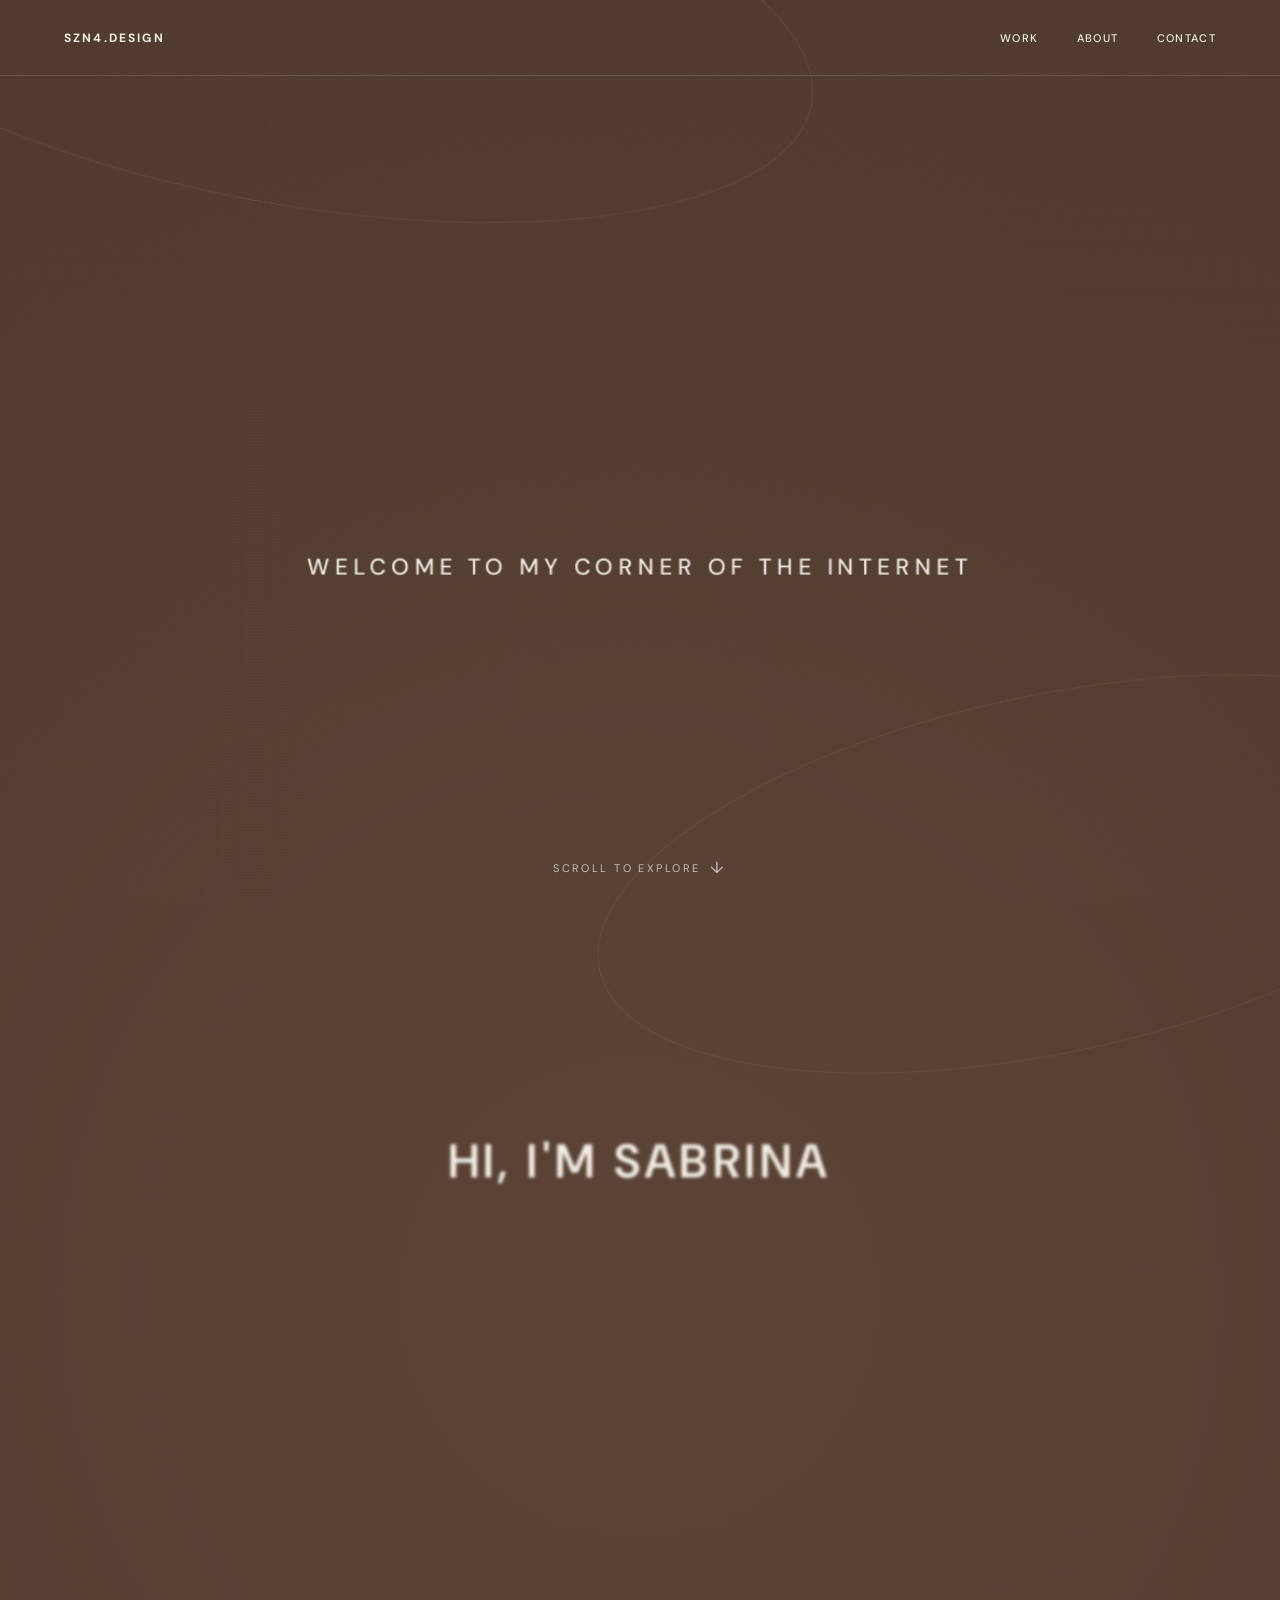
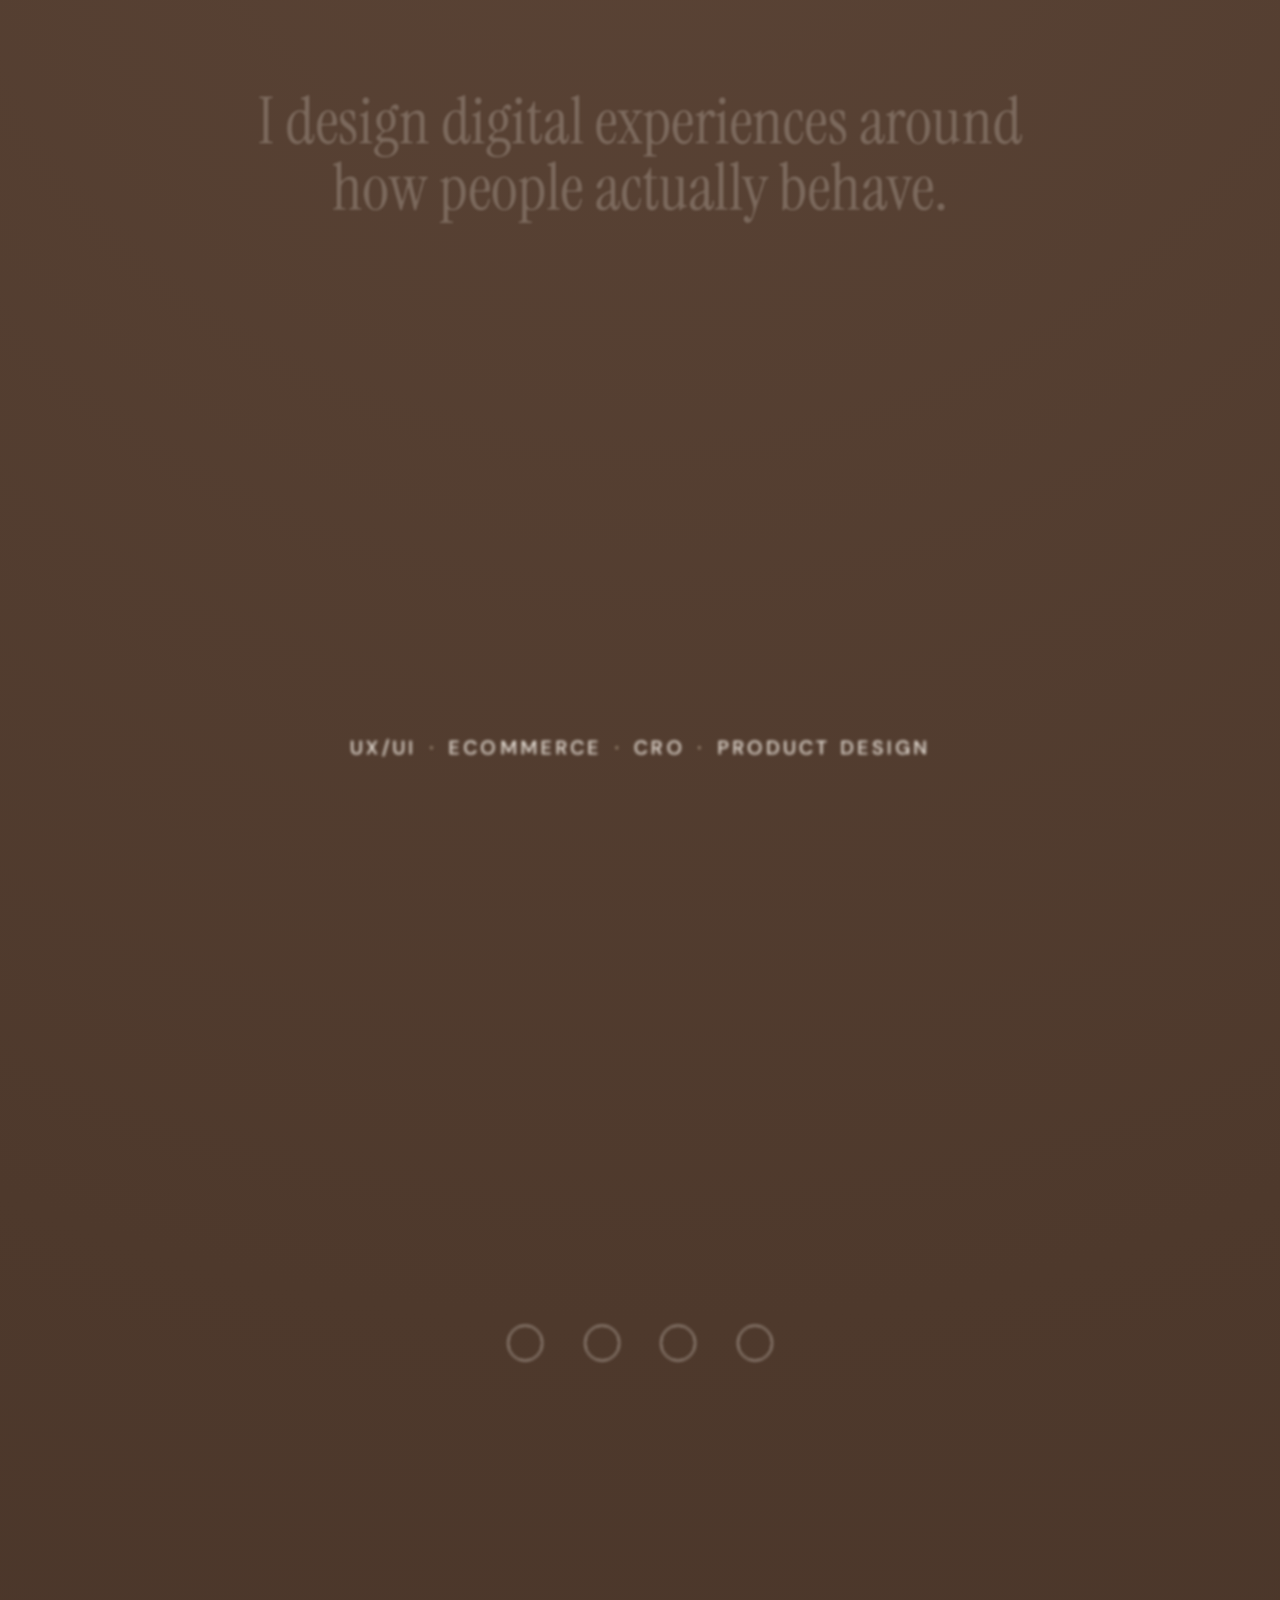
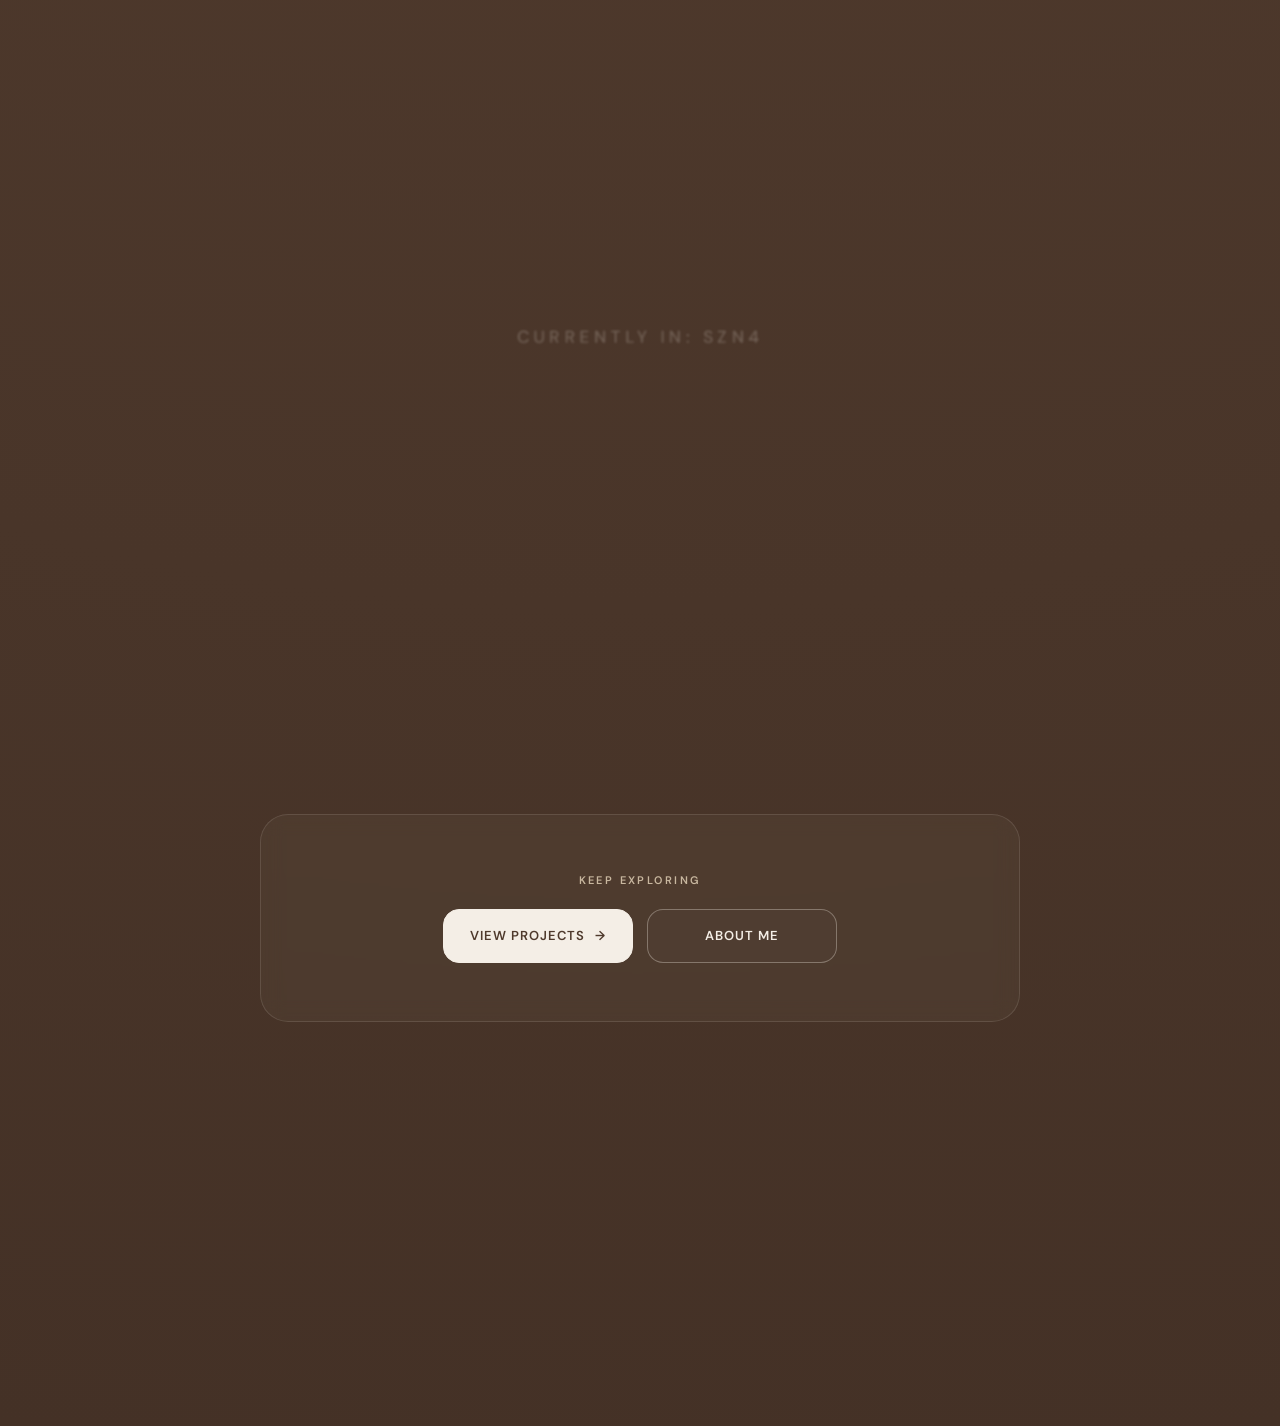
==== index.html @ 67b8a029 "Migrate all portfolio case studies to Vercel without chatbot" ====
<!DOCTYPE html>

<html lang="en">
<head>
<meta charset="utf-8"/>
<meta content="width=device-width, initial-scale=1, viewport-fit=cover" name="viewport"/>
<meta content="#4E392C" name="theme-color"/>
<meta content="SZN4.DESIGN — Sabrina's UX/UI, ecommerce, CRO and product design portfolio." name="description"/>
<title>Sabrina Mohammed — UX/UI &amp; Product Design | SZN4.DESIGN</title>
<link href="https://fonts.googleapis.com" rel="preconnect"/>
<link crossorigin="" href="https://fonts.gstatic.com" rel="preconnect"/>
<link href="https://fonts.googleapis.com/css2?family=DM+Sans:wght@400;500;600;700&amp;family=Instrument+Serif:ital@0;1&amp;display=swap" rel="stylesheet"/>
<link href="styles.css" rel="stylesheet"/>
<link href="/assets/site.css" rel="stylesheet"/><link href="https://www.szn4.design/" rel="canonical"/></head>
<body><a class="skip-link" href="#main">Skip to content</a><header class="portfolio-nav"><a aria-label="SZN4 home" class="wordmark" href="/">SZN4.DESIGN</a><nav aria-label="Primary navigation"><a href="/ui-ux-projects/">Work</a><a href="/about-me/">About</a><a href="/about-me/#contact">Contact</a></nav></header>
<div aria-hidden="true" class="ambient ambient-one"></div>
<div aria-hidden="true" class="ambient ambient-two"></div>
<div aria-hidden="true" class="grain"></div>
<div aria-hidden="true" class="scroll-cue" id="scrollCue">
<span>SCROLL TO EXPLORE</span>
<span class="scroll-arrow">↓</span>
</div>
<main aria-label="SZN4 Design introduction" class="scroll-stage" id="main">
<section class="zoom-line eyebrow" data-max-scale="1.08" data-min-scale="0.80">
<div class="line-inner">WELCOME TO MY CORNER OF THE INTERNET</div>
</section>
<section class="zoom-line intro" data-max-scale="1.10" data-min-scale="0.80">
<h1 class="line-inner">HI, I'M SABRINA</h1>
</section>
<section class="zoom-line statement" data-max-scale="1.14" data-min-scale="0.78">
<div class="line-inner">I design digital experiences around how people actually behave.</div>
</section>
<section class="zoom-line disciplines" data-max-scale="1.06" data-min-scale="0.82">
<div class="line-inner">UX/UI <span>·</span> ECOMMERCE <span>·</span> CRO <span>·</span> PRODUCT DESIGN</div>
</section>
<section class="zoom-line circles" data-max-scale="1.08" data-min-scale="0.84">
<div aria-hidden="true" class="line-inner">
<span class="circle"></span>
<span class="circle"></span>
<span class="circle"></span>
<span class="circle"></span>
</div>
</section>
<section class="zoom-line closing" data-max-scale="1.08" data-min-scale="0.82" id="closingLine">
<div class="line-inner">CURRENTLY IN: SZN4</div>
</section>
<section aria-label="Portfolio navigation" class="cta-section" id="ctaSection">
<div class="cta-card">
<p class="cta-kicker">KEEP EXPLORING</p>
<div class="cta-actions">
<a class="button button-primary" href="/ui-ux-projects/">
            VIEW PROJECTS <span aria-hidden="true">→</span>
</a>
<a class="button button-secondary" href="/about-me/">ABOUT ME</a>
</div>
</div>
</section>
</main>
<script src="script.js"></script>
</body>
</html>
---- styles.css ----
:root {
  --brown: #4E392C;
  --brown-deep: #443126;
  --brown-soft: #5B4436;
  --cream: #F4EEE6;
  --sand: #C8B79F;
  --accent: #B9785E;
  --page-pad: clamp(22px, 5vw, 74px);
  --max-content: 1280px;
}

* { box-sizing: border-box; }
html { background: var(--brown); scroll-behavior: smooth; }
body {
  margin: 0;
  min-height: 100%;
  overflow-x: hidden;
  color: var(--cream);
  font-family: "DM Sans", Arial, sans-serif;
  background:
    radial-gradient(circle at 50% 28%,
      rgba(91, 68, 54, 0.98) 0%,
      rgba(78, 57, 44, 0.99) 48%,
      rgba(68, 49, 38, 1) 100%);
}

.grain {
  position: fixed;
  inset: 0;
  z-index: 0;
  pointer-events: none;
  opacity: .035;
  background-image: repeating-radial-gradient(circle at 20% 30%, rgba(255,255,255,.85) 0 .7px, transparent .7px 3px);
  mix-blend-mode: soft-light;
}

.ambient {
  position: fixed;
  z-index: 0;
  pointer-events: none;
  border: 1px solid rgba(200, 183, 159, 0.10);
  border-radius: 50%;
  will-change: transform;
}
.ambient-one {
  width: min(82vw, 1200px);
  height: min(30vw, 440px);
  top: -14vw;
  left: -18vw;
  transform: translate3d(0, var(--ambient-one-y, 0px), 0) rotate(10deg);
}
.ambient-two {
  width: min(72vw, 1000px);
  height: min(28vw, 390px);
  right: -18vw;
  bottom: -12vw;
  transform: translate3d(0, var(--ambient-two-y, 0px), 0) rotate(-12deg);
}

.scroll-cue {
  position: fixed;
  z-index: 5;
  left: 50%;
  bottom: max(22px, env(safe-area-inset-bottom));
  transform: translateX(-50%);
  display: flex;
  align-items: center;
  gap: 10px;
  color: rgba(244, 238, 230, .72);
  font-size: 11px;
  letter-spacing: .22em;
  text-transform: uppercase;
  transition: opacity .45s ease, transform .45s ease;
  pointer-events: none;
}
.scroll-cue.is-hidden { opacity: 0; transform: translate(-50%, 10px); }
.scroll-arrow { font-size: 16px; animation: nudge 1.8s ease-in-out infinite; }
@keyframes nudge { 0%,100% { transform: translateY(0); } 50% { transform: translateY(5px); } }

.scroll-stage {
  position: relative;
  z-index: 1;
  width: min(100%, 1600px);
  margin: 0 auto;
  padding: 30vh var(--page-pad) 18vh;
}

.zoom-line {
  min-height: 66vh;
  display: grid;
  place-items: center;
  padding: 6vh 0;
  text-align: center;
  --scale: .80;
  --opacity: 1;
  --blur: 0px;
  --tracking-multiplier: 1;
  transform: scale(var(--scale));
  opacity: var(--opacity);
  filter: blur(var(--blur));
  transform-origin: center;
  will-change: transform, opacity, filter;
}
.line-inner { width: min(100%, var(--max-content)); text-wrap: balance; }

.eyebrow,
.closing {
  font-size: clamp(13px, 1.65vw, 24px);
  font-weight: 500;
  letter-spacing: calc(.23em * var(--tracking-multiplier));
  text-transform: uppercase;
}

.intro {
  font-size: clamp(22px, 3.4vw, 52px);
  font-weight: 600;
  letter-spacing: calc(.09em * var(--tracking-multiplier));
  text-transform: uppercase;
}

.statement {
  font-family: "Instrument Serif", Georgia, serif;
  font-size: clamp(42px, 6.5vw, 104px);
  font-weight: 400;
  line-height: 1.02;
  letter-spacing: .002em;
}
.statement .line-inner { max-width: 1100px; }

.disciplines {
  font-size: clamp(12px, 1.45vw, 23px);
  font-weight: 500;
  letter-spacing: calc(.15em * var(--tracking-multiplier));
  text-transform: uppercase;
  line-height: 1.8;
}
.disciplines span { display: inline-block; padding: 0 .18em; color: var(--sand); }

.circles .line-inner { display: flex; justify-content: center; gap: clamp(22px, 3vw, 52px); }
.circle {
  width: clamp(24px, 2.6vw, 42px);
  aspect-ratio: 1;
  border: 1.5px solid rgba(244, 238, 230, .90);
  border-radius: 50%;
  display: block;
}

.cta-section {
  min-height: 70vh;
  display: grid;
  place-items: center;
  padding: 5vh 0 12vh;
}
.cta-card {
  width: min(100%, 760px);
  padding: clamp(34px, 5vw, 58px);
  text-align: center;
  border: 1px solid rgba(244, 238, 230, .12);
  border-radius: 28px;
  background: rgba(244, 238, 230, .035);
  backdrop-filter: blur(10px);
  -webkit-backdrop-filter: blur(10px);
  opacity: 0;
  transform: translateY(24px) scale(.985);
  transition: opacity .8s cubic-bezier(.2,.7,.2,1), transform .8s cubic-bezier(.2,.7,.2,1);
}
.cta-section.is-visible .cta-card { opacity: 1; transform: translateY(0) scale(1); }
.cta-kicker {
  margin: 0 0 22px;
  color: var(--sand);
  font-size: 11px;
  font-weight: 600;
  letter-spacing: .22em;
  text-transform: uppercase;
}
.cta-actions { display: flex; justify-content: center; gap: 14px; flex-wrap: wrap; }
.button {
  min-width: 190px;
  min-height: 54px;
  padding: 0 26px;
  display: inline-flex;
  align-items: center;
  justify-content: center;
  gap: 10px;
  border-radius: 16px;
  font-size: 13px;
  font-weight: 600;
  letter-spacing: .08em;
  text-decoration: none;
  text-transform: uppercase;
  transition: transform .25s ease, background-color .25s ease, color .25s ease, border-color .25s ease;
}
.button:hover { transform: translateY(-2px); }
.button-primary { background: var(--cream); color: var(--brown); border: 1px solid var(--cream); }
.button-primary:hover { background: #fffaf5; }
.button-secondary { color: var(--cream); border: 1px solid rgba(244, 238, 230, .32); background: rgba(244, 238, 230, .015); }
.button-secondary:hover { background: rgba(244, 238, 230, .08); border-color: rgba(244, 238, 230, .52); }

@media (max-width: 760px) {
  :root { --page-pad: 20px; }
  .scroll-stage { padding-top: 26vh; padding-bottom: 10vh; }
  .zoom-line { min-height: 58vh; padding: 5vh 0; }
  .eyebrow, .closing { font-size: 12px; line-height: 1.55; letter-spacing: calc(.19em * var(--tracking-multiplier)); }
  .intro { font-size: clamp(22px, 7vw, 34px); line-height: 1.15; }
  .statement { font-size: clamp(40px, 12.5vw, 64px); line-height: 1.03; }
  .statement .line-inner { max-width: 92vw; }
  .disciplines { font-size: 11px; line-height: 2.05; letter-spacing: calc(.11em * var(--tracking-multiplier)); }
  .disciplines .line-inner { max-width: 92vw; }
  .circles .line-inner { gap: 22px; }
  .circle { width: 28px; }
  .cta-section { min-height: 62vh; padding-bottom: max(10vh, env(safe-area-inset-bottom)); }
  .cta-card { border-radius: 22px; padding: 30px 18px; }
  .cta-actions { flex-direction: column; align-items: stretch; }
  .button { width: 100%; min-height: 56px; }
  .scroll-cue { font-size: 9px; letter-spacing: .18em; }
  .ambient-one { width: 125vw; height: 50vw; top: -18vw; left: -44vw; }
  .ambient-two { width: 120vw; height: 48vw; right: -40vw; bottom: -18vw; }
}

@media (max-width: 390px) {
  .statement { font-size: clamp(36px, 11.5vw, 50px); }
  .zoom-line { min-height: 54vh; }
  .disciplines { font-size: 10px; }
}

@media (prefers-reduced-motion: reduce) {
  html { scroll-behavior: auto; }
  .scroll-cue { display: none; }
  .zoom-line { transform: none !important; opacity: 1 !important; filter: none !important; }
  .ambient { transform: none !important; }
  .cta-card { opacity: 1 !important; transform: none !important; transition: none !important; }
  .scroll-arrow { animation: none; }
}

/* The welcome remains scroll-led, with direct navigation available above. */
.intro h1{margin:0;font:inherit;letter-spacing:inherit}
.cta-card{opacity:1;transform:none}
.motion-ready .cta-card{opacity:0;transform:translateY(26px) scale(.985)}
.motion-ready .cta-section.is-visible .cta-card{opacity:1;transform:none}
---- assets/site.css ----
:root{--szn-brown:#4e392c;--szn-cream:#f4efe5;--szn-sand:#c8b79f;--szn-ink:#30251e}
.skip-link{position:fixed;top:-100px;left:20px;z-index:100;background:var(--szn-cream);color:var(--szn-ink);padding:14px 20px;text-decoration:none;font:600 14px "DM Sans",sans-serif}.skip-link:focus{top:12px}
.portfolio-nav{position:absolute;inset:0 0 auto;z-index:25;display:flex;align-items:center;justify-content:space-between;gap:20px;min-height:76px;padding:0 clamp(22px,5vw,80px);border-bottom:1px solid #f4efe526;color:#f4efe5;font-family:"DM Sans",Arial,sans-serif}
.portfolio-nav .wordmark{font-size:12px;font-weight:700;letter-spacing:.18em;text-decoration:none;white-space:nowrap;color:inherit}
.portfolio-nav nav{display:flex;align-items:center;gap:clamp(18px,3vw,42px)}.portfolio-nav nav a{display:inline-flex;align-items:center;min-height:44px;color:inherit;font-size:11px;font-weight:500;letter-spacing:.12em;text-transform:uppercase;text-decoration:none}
.portfolio-nav nav a:hover,.portfolio-nav nav a[aria-current]{text-decoration:underline;text-underline-offset:6px}
.portfolio-nav.on-light{color:var(--szn-ink);border-color:#4e392c25}
.portfolio-footer{padding:70px clamp(22px,5vw,80px) 28px;background:#2e241e;color:#f4efe5;font-family:"DM Sans",Arial,sans-serif}
.footer-invite{display:flex;align-items:flex-end;justify-content:space-between;gap:32px;padding-bottom:45px;border-bottom:1px solid #f4efe52d}.footer-invite p{margin:0 0 12px;font-size:11px;letter-spacing:.16em}.footer-invite h2{font:400 clamp(42px,6vw,78px)/1.05 "Instrument Serif",Georgia,serif;margin:0}.footer-invite>a{font-size:16px;color:inherit;text-underline-offset:7px;line-height:2}
.portfolio-footer .footer-row{display:flex;flex-wrap:wrap;justify-content:space-between;gap:22px;padding-top:25px;font-size:11px}.footer-row a{color:inherit;text-decoration:none}.footer-row .footer-brand{font-weight:700;letter-spacing:.16em}.footer-row nav{display:flex;flex-wrap:wrap;gap:24px}.footer-row nav a:hover{text-decoration:underline;text-underline-offset:5px}
.project-switcher{display:grid;grid-template-columns:1fr 1fr;gap:24px;margin:70px auto;max-width:1280px;width:calc(100% - 10vw)}.project-switcher a{display:flex;flex-direction:column;gap:12px;padding:30px 0;border-top:1px solid #4e392c45;text-decoration:none;color:inherit}.project-switcher span{font:600 10px "DM Sans",sans-serif;letter-spacing:.15em}.project-switcher strong{font:400 clamp(27px,4vw,46px)/1.12 "Instrument Serif",Georgia,serif}.project-switcher a:last-child{text-align:right;align-items:flex-end}
:focus-visible{outline:3px solid #ac7853;outline-offset:5px}
@media(max-width:600px){.portfolio-nav{min-height:68px;gap:10px}.portfolio-nav .wordmark{font-size:10px;letter-spacing:.1em}.portfolio-nav nav{gap:16px}.portfolio-nav nav a{font-size:10px;letter-spacing:.04em}.footer-invite{align-items:flex-start;flex-direction:column}.portfolio-footer{padding-top:52px}.project-switcher{gap:18px}.project-switcher strong{font-size:27px}}
@media(prefers-reduced-motion:reduce){html{scroll-behavior:auto!important}*,*:before,*:after{animation-duration:.01ms!important;animation-iteration-count:1!important;transition-duration:.01ms!important}}
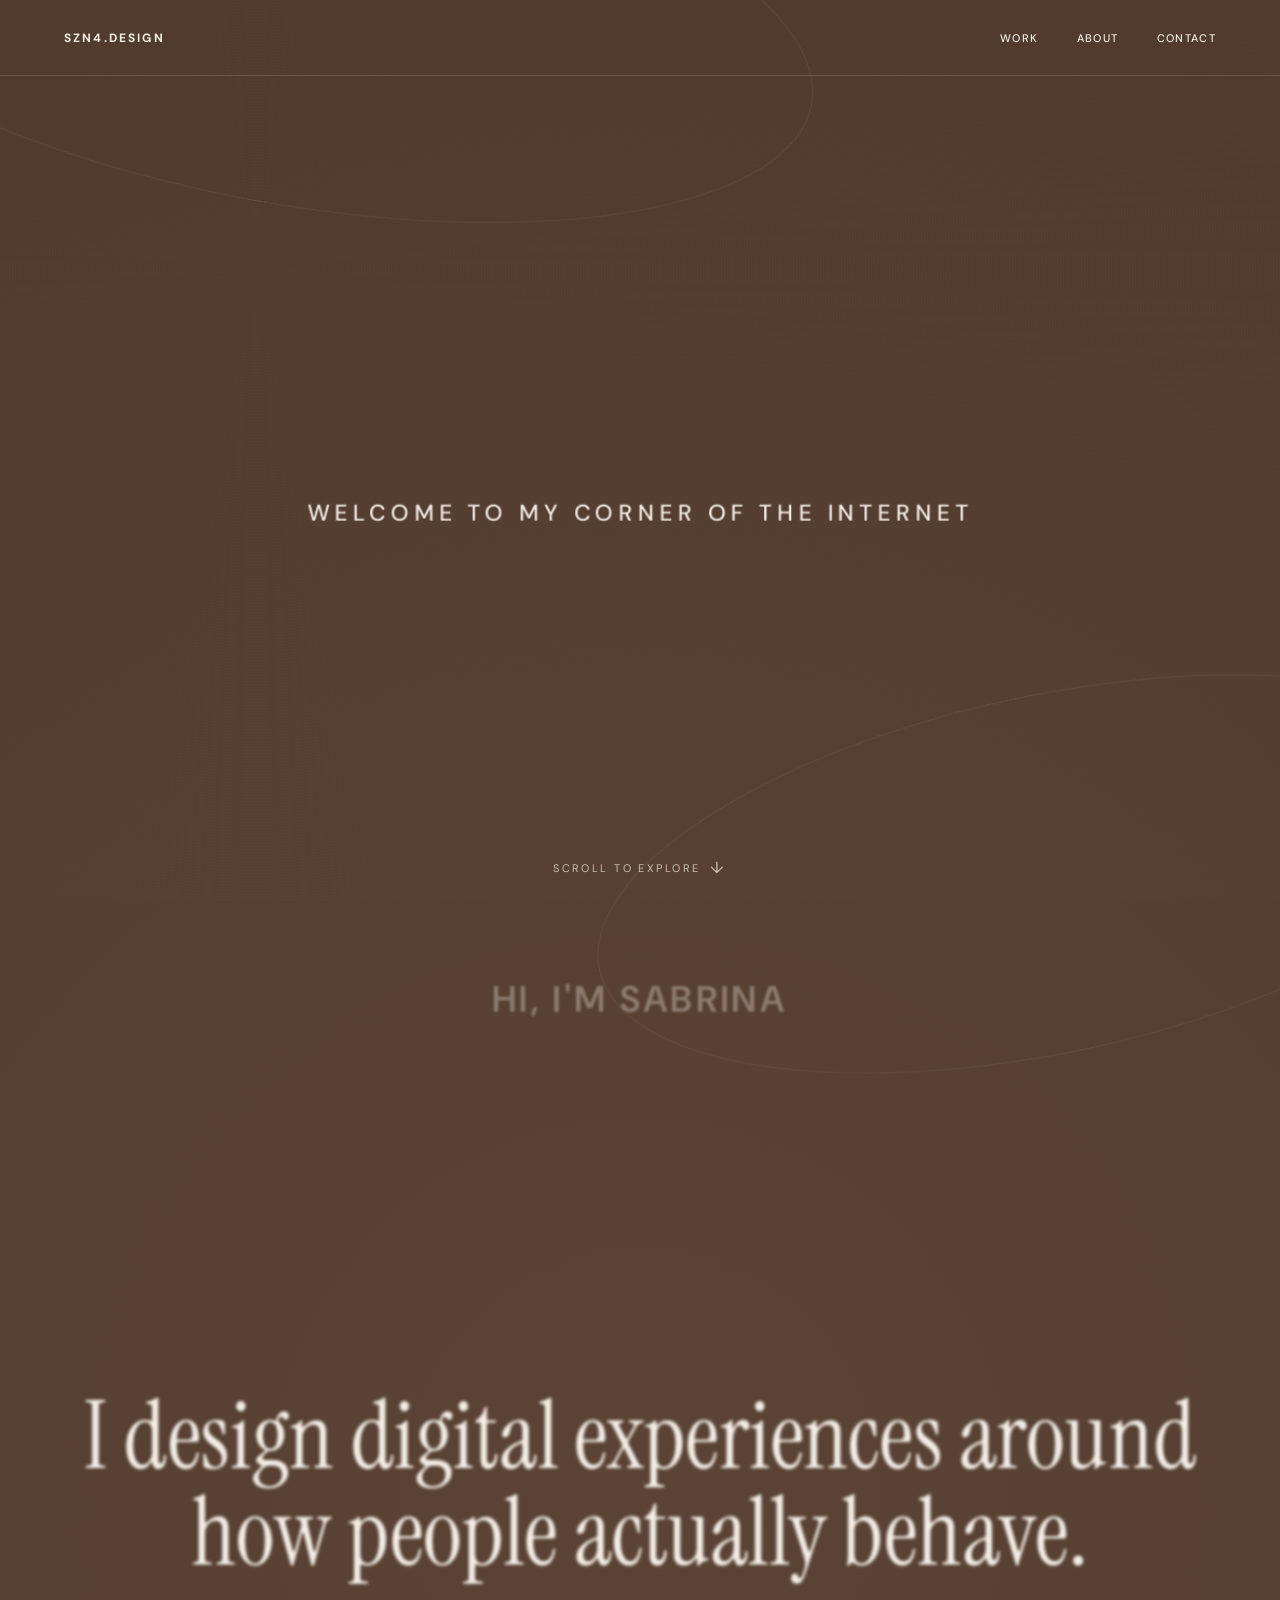
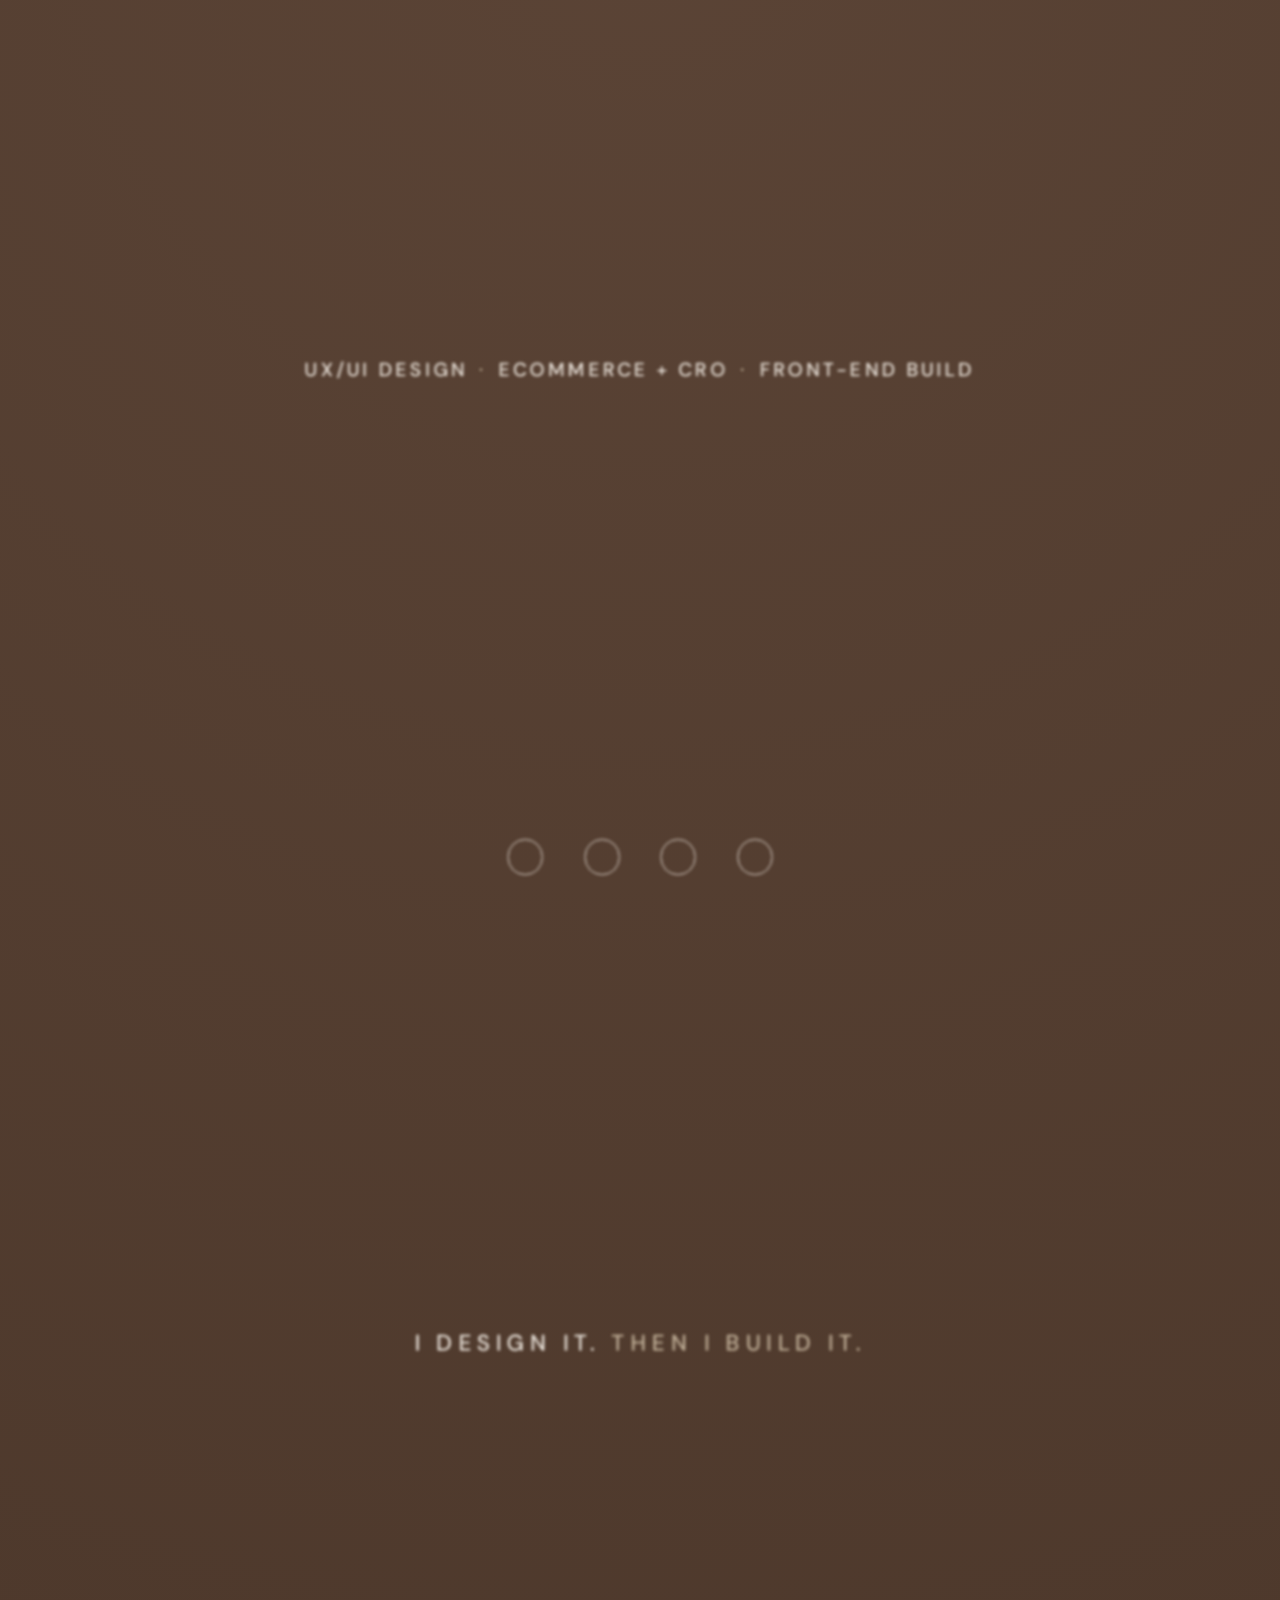
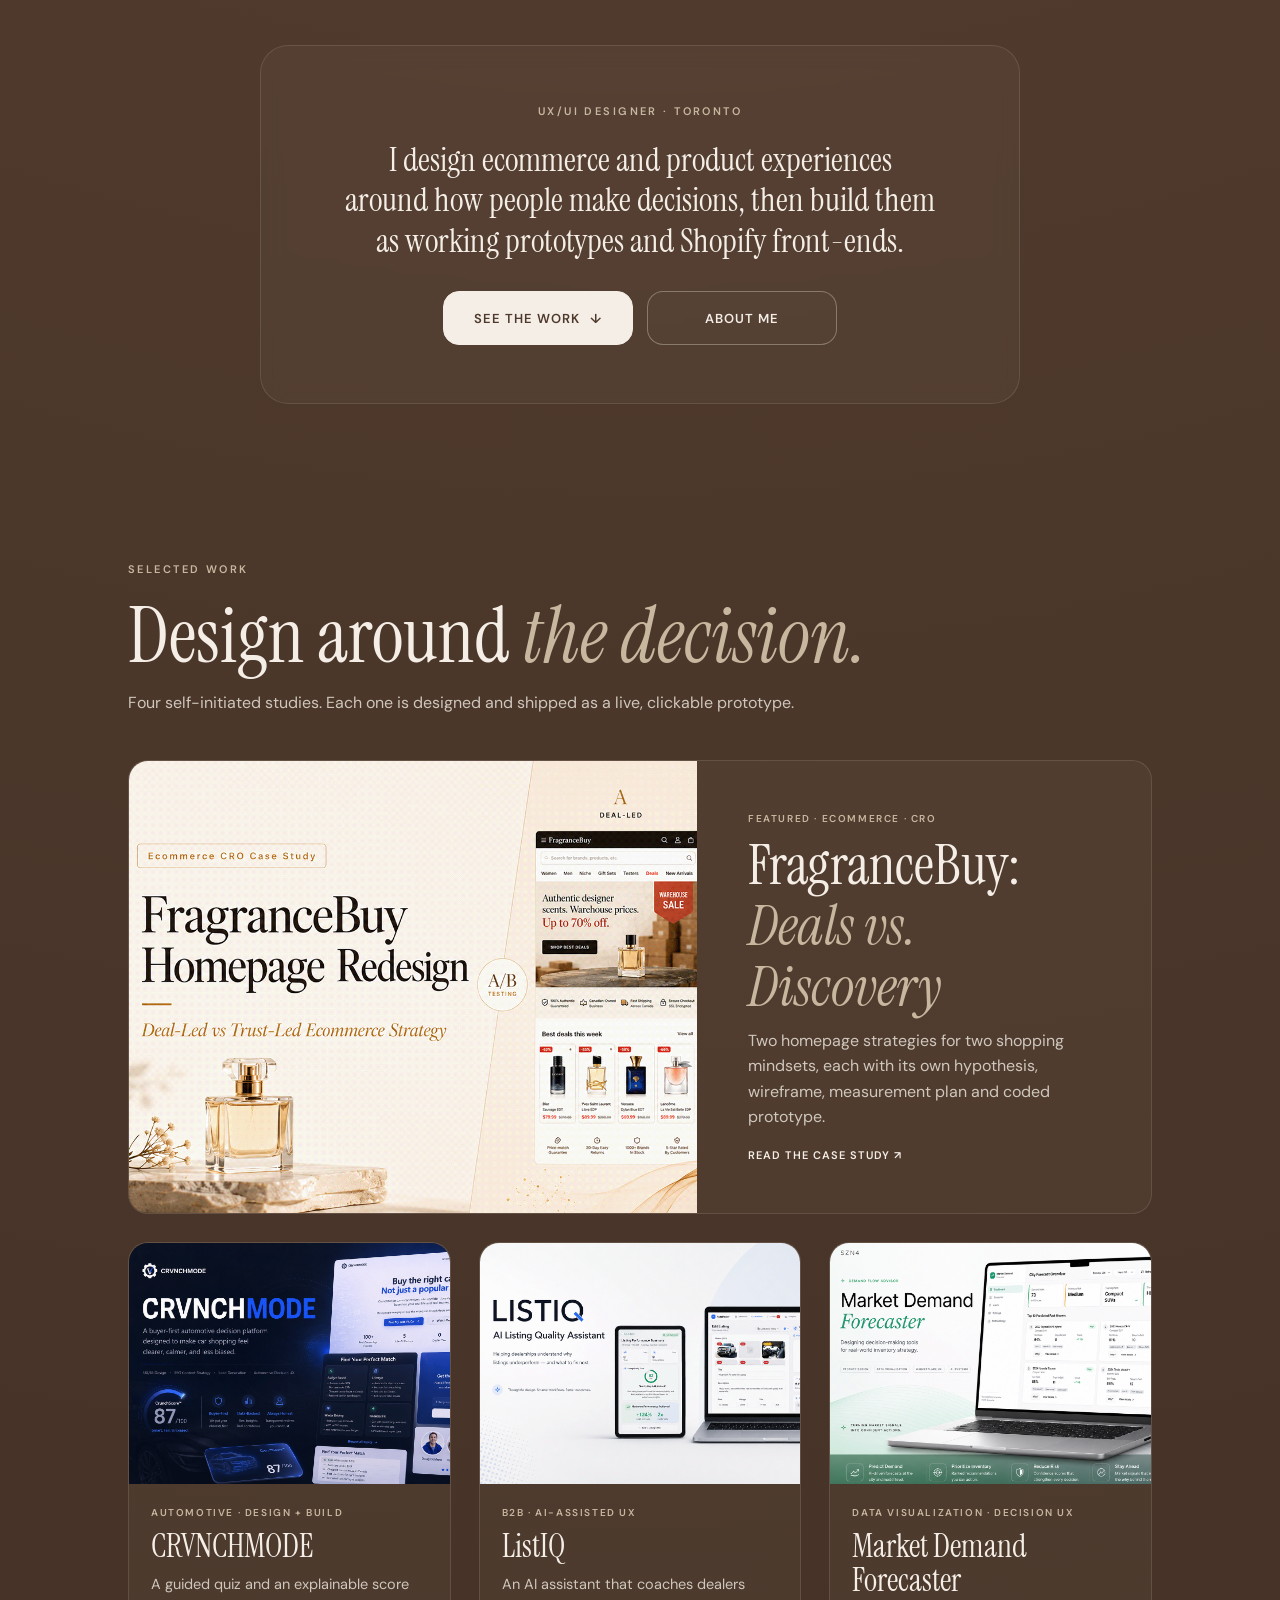
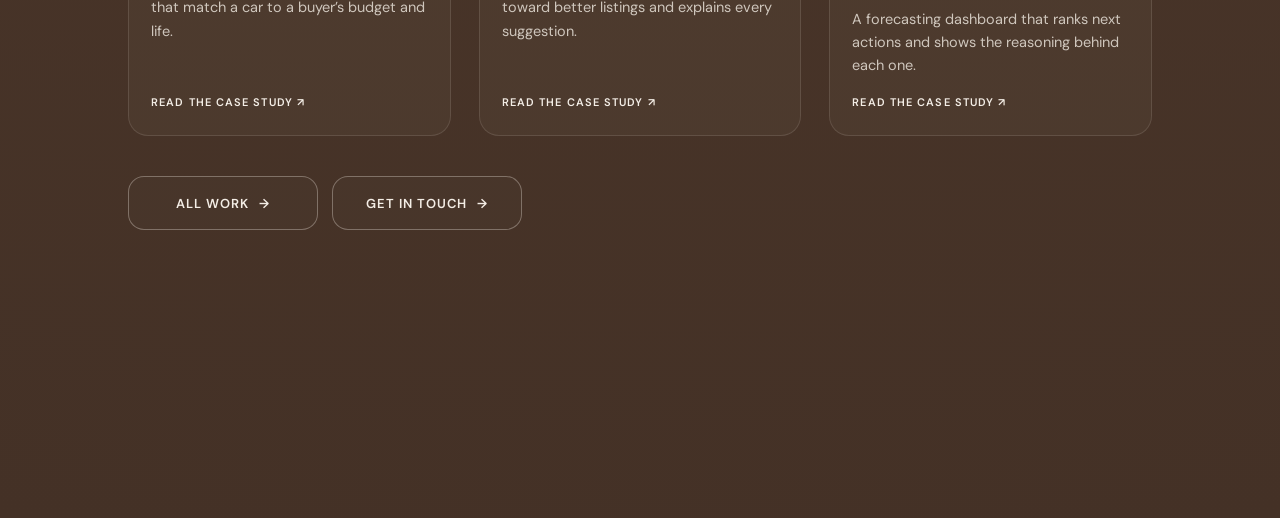
==== commit 683414b5: "Recruiter-focused portfolio updates - Homepage: role statement, shorter intro, selected work grid - " ====
--- a/index.html
+++ b/index.html
@@ -5,8 +5,8 @@
 <meta charset="utf-8"/>
 <meta content="width=device-width, initial-scale=1, viewport-fit=cover" name="viewport"/>
 <meta content="#4E392C" name="theme-color"/>
-<meta content="SZN4.DESIGN — Sabrina's UX/UI, ecommerce, CRO and product design portfolio." name="description"/>
-<title>Sabrina Mohammed — UX/UI &amp; Product Design | SZN4.DESIGN</title>
+<meta content="Sabrina Mohammed is a Toronto-based UX/UI designer who designs and builds ecommerce, CRO and product experiences, from concept to working front-end." name="description"/>
+<title>Sabrina Mohammed — UX/UI Designer who builds | SZN4.DESIGN</title>
 <link href="https://fonts.googleapis.com" rel="preconnect"/>
 <link crossorigin="" href="https://fonts.gstatic.com" rel="preconnect"/>
 <link href="https://fonts.googleapis.com/css2?family=DM+Sans:wght@400;500;600;700&amp;family=Instrument+Serif:ital@0;1&amp;display=swap" rel="stylesheet"/>
@@ -31,7 +31,7 @@
 <div class="line-inner">I design digital experiences around how people actually behave.</div>
 </section>
 <section class="zoom-line disciplines" data-max-scale="1.06" data-min-scale="0.82">
-<div class="line-inner">UX/UI <span>·</span> ECOMMERCE <span>·</span> CRO <span>·</span> PRODUCT DESIGN</div>
+<div class="line-inner">UX/UI DESIGN <span>·</span> ECOMMERCE + CRO <span>·</span> FRONT-END BUILD</div>
 </section>
 <section class="zoom-line circles" data-max-scale="1.08" data-min-scale="0.84">
 <div aria-hidden="true" class="line-inner">
@@ -42,17 +42,67 @@
 </div>
 </section>
 <section class="zoom-line closing" data-max-scale="1.08" data-min-scale="0.82" id="closingLine">
-<div class="line-inner">CURRENTLY IN: SZN4</div>
+<div class="line-inner">I DESIGN IT. <span class="closing-accent">THEN I BUILD IT.</span></div>
 </section>
-<section aria-label="Portfolio navigation" class="cta-section" id="ctaSection">
+<section aria-label="Who I am" class="cta-section" id="ctaSection">
 <div class="cta-card">
-<p class="cta-kicker">KEEP EXPLORING</p>
+<p class="cta-kicker">UX/UI DESIGNER · TORONTO</p>
+<p class="cta-statement">I design ecommerce and product experiences around how people make decisions, then build them as working prototypes and Shopify front-ends.</p>
 <div class="cta-actions">
-<a class="button button-primary" href="/ui-ux-projects/">
-            VIEW PROJECTS <span aria-hidden="true">→</span>
+<a class="button button-primary" href="#work">
+            SEE THE WORK <span aria-hidden="true">↓</span>
 </a>
 <a class="button button-secondary" href="/about-me/">ABOUT ME</a>
 </div>
+</div>
+</section>
+<section aria-labelledby="work-title" class="home-work" id="work">
+<div class="home-work-head">
+<p class="cta-kicker">SELECTED WORK</p>
+<h2 id="work-title">Design around <em>the decision.</em></h2>
+<p>Four self-initiated studies. Each one is designed and shipped as a live, clickable prototype.</p>
+</div>
+<div class="home-work-grid">
+<a class="home-card home-card-featured" href="/fragrancebuy-deals-vs-discovery/">
+<span class="home-card-art"><img alt="FragranceBuy homepage concepts" decoding="async" height="788" loading="lazy" src="/assets/projects/fragrancebuy-deals-vs-discovery/cover.png" width="1007"/></span>
+<span class="home-card-copy">
+<span class="home-card-meta">FEATURED · ECOMMERCE · CRO</span>
+<strong>FragranceBuy: <em>Deals vs. Discovery</em></strong>
+<span class="home-card-desc">Two homepage strategies for two shopping mindsets, each with its own hypothesis, wireframe, measurement plan and coded prototype.</span>
+<span class="home-card-link">Read the case study ↗</span>
+</span>
+</a>
+<a class="home-card" href="/crvnchmode-designing-a-smarter-way-to-choose-a-car/">
+<span class="home-card-art"><img alt="CRVNCHMODE car-buying platform" decoding="async" height="941" loading="lazy" src="/assets/projects/crvnchmode-designing-a-smarter-way-to-choose-a-car/cover.png" width="1254"/></span>
+<span class="home-card-copy">
+<span class="home-card-meta">AUTOMOTIVE · DESIGN + BUILD</span>
+<strong>CRVNCHMODE</strong>
+<span class="home-card-desc">A guided quiz and an explainable score that match a car to a buyer’s budget and life.</span>
+<span class="home-card-link">Read the case study ↗</span>
+</span>
+</a>
+<a class="home-card" href="/dealer-listing-optimization-platform/">
+<span class="home-card-art"><img alt="ListIQ listing quality assistant" decoding="async" height="901" loading="lazy" src="/assets/projects/dealer-listing-optimization-platform/cover.png" width="1201"/></span>
+<span class="home-card-copy">
+<span class="home-card-meta">B2B · AI-ASSISTED UX</span>
+<strong>ListIQ</strong>
+<span class="home-card-desc">An AI assistant that coaches dealers toward better listings and explains every suggestion.</span>
+<span class="home-card-link">Read the case study ↗</span>
+</span>
+</a>
+<a class="home-card" href="/market-demand-forecaster/">
+<span class="home-card-art"><img alt="Market Demand Forecaster dashboard" decoding="async" height="891" loading="lazy" src="/assets/projects/market-demand-forecaster/cover.png" width="1188"/></span>
+<span class="home-card-copy">
+<span class="home-card-meta">DATA VISUALIZATION · DECISION UX</span>
+<strong>Market Demand Forecaster</strong>
+<span class="home-card-desc">A forecasting dashboard that ranks next actions and shows the reasoning behind each one.</span>
+<span class="home-card-link">Read the case study ↗</span>
+</span>
+</a>
+</div>
+<div class="home-work-foot">
+<a class="button button-secondary" href="/ui-ux-projects/">ALL WORK <span aria-hidden="true">→</span></a>
+<a class="button button-secondary" href="/about-me/#contact">GET IN TOUCH <span aria-hidden="true">→</span></a>
 </div>
 </section>
 </main>
--- a/styles.css
+++ b/styles.css
@@ -86,7 +86,7 @@
 }
 
 .zoom-line {
-  min-height: 66vh;
+  min-height: 54vh;
   display: grid;
   place-items: center;
   padding: 6vh 0;
@@ -199,7 +199,7 @@
 @media (max-width: 760px) {
   :root { --page-pad: 20px; }
   .scroll-stage { padding-top: 26vh; padding-bottom: 10vh; }
-  .zoom-line { min-height: 58vh; padding: 5vh 0; }
+  .zoom-line { min-height: 46vh; padding: 5vh 0; }
   .eyebrow, .closing { font-size: 12px; line-height: 1.55; letter-spacing: calc(.19em * var(--tracking-multiplier)); }
   .intro { font-size: clamp(22px, 7vw, 34px); line-height: 1.15; }
   .statement { font-size: clamp(40px, 12.5vw, 64px); line-height: 1.03; }
@@ -219,7 +219,7 @@
 
 @media (max-width: 390px) {
   .statement { font-size: clamp(36px, 11.5vw, 50px); }
-  .zoom-line { min-height: 54vh; }
+  .zoom-line { min-height: 44vh; }
   .disciplines { font-size: 10px; }
 }
 
@@ -237,3 +237,71 @@
 .cta-card{opacity:1;transform:none}
 .motion-ready .cta-card{opacity:0;transform:translateY(26px) scale(.985)}
 .motion-ready .cta-section.is-visible .cta-card{opacity:1;transform:none}
+
+/* Role statement + selected work on the welcome page */
+.closing-accent { color: var(--sand); }
+.cta-statement {
+  margin: 0 auto 30px;
+  max-width: 600px;
+  font-family: "Instrument Serif", Georgia, serif;
+  font-size: clamp(24px, 2.6vw, 34px);
+  line-height: 1.22;
+  text-wrap: balance;
+}
+.cta-section { min-height: 60vh; }
+.home-work {
+  position: relative;
+  z-index: 1;
+  width: min(100% - 2 * var(--page-pad), var(--max-content));
+  margin: 0 auto;
+  padding: 4vh 0 14vh;
+  scroll-margin-top: 90px;
+}
+.home-work-head { max-width: 760px; margin-bottom: 44px; }
+.home-work-head h2 {
+  margin: 0 0 14px;
+  font-family: "Instrument Serif", Georgia, serif;
+  font-weight: 400;
+  font-size: clamp(44px, 6vw, 84px);
+  line-height: 1;
+}
+.home-work-head h2 em { color: var(--sand); }
+.home-work-head p:last-child { margin: 0; color: rgba(244, 238, 230, .78); font-size: 16px; line-height: 1.7; }
+.home-work-grid { display: grid; grid-template-columns: repeat(3, 1fr); gap: 28px; }
+.home-card {
+  display: flex;
+  flex-direction: column;
+  color: var(--cream);
+  text-decoration: none;
+  border: 1px solid rgba(244, 238, 230, .12);
+  border-radius: 20px;
+  background: rgba(244, 238, 230, .035);
+  overflow: hidden;
+  transition: transform .3s ease, border-color .3s ease, background-color .3s ease;
+}
+.home-card:hover { transform: translateY(-4px); border-color: rgba(244, 238, 230, .32); background: rgba(244, 238, 230, .06); }
+.home-card-art { display: block; background: #e5d9c9; aspect-ratio: 4 / 3; overflow: hidden; }
+.home-card-art img { display: block; width: 100%; height: 100%; object-fit: cover; }
+.home-card-copy { display: flex; flex-direction: column; gap: 10px; padding: 22px 22px 26px; flex: 1; }
+.home-card-meta { color: var(--sand); font-size: 10px; font-weight: 600; letter-spacing: .16em; }
+.home-card strong { font-family: "Instrument Serif", Georgia, serif; font-weight: 400; font-size: 32px; line-height: 1.08; }
+.home-card strong em { color: var(--sand); }
+.home-card-desc { color: rgba(244, 238, 230, .78); font-size: 14.5px; line-height: 1.6; flex: 1; }
+.home-card-link { margin-top: 8px; font-size: 11px; font-weight: 600; letter-spacing: .1em; text-transform: uppercase; }
+.home-card-featured { grid-column: 1 / -1; display: grid; grid-template-columns: 1.25fr 1fr; }
+.home-card-featured .home-card-art { aspect-ratio: auto; height: 100%; min-height: 340px; }
+.home-card-featured .home-card-copy { justify-content: center; padding: clamp(26px, 4vw, 52px); }
+.home-card-featured strong { font-size: clamp(38px, 4.4vw, 60px); }
+.home-card-featured .home-card-desc { flex: 0; font-size: 16px; }
+.home-work-foot { display: flex; gap: 14px; flex-wrap: wrap; margin-top: 40px; }
+@media (max-width: 980px) {
+  .home-work-grid { grid-template-columns: 1fr 1fr; }
+  .home-card-featured { grid-template-columns: 1fr; }
+  .home-card-featured .home-card-art { min-height: 0; aspect-ratio: 4 / 3; }
+}
+@media (max-width: 640px) {
+  .home-work-grid { grid-template-columns: 1fr; gap: 20px; }
+  .home-card strong { font-size: 30px; }
+  .home-work-foot { flex-direction: column; }
+}
+@media (prefers-reduced-motion: reduce) { .home-card, .home-card:hover { transition: none; transform: none; } }
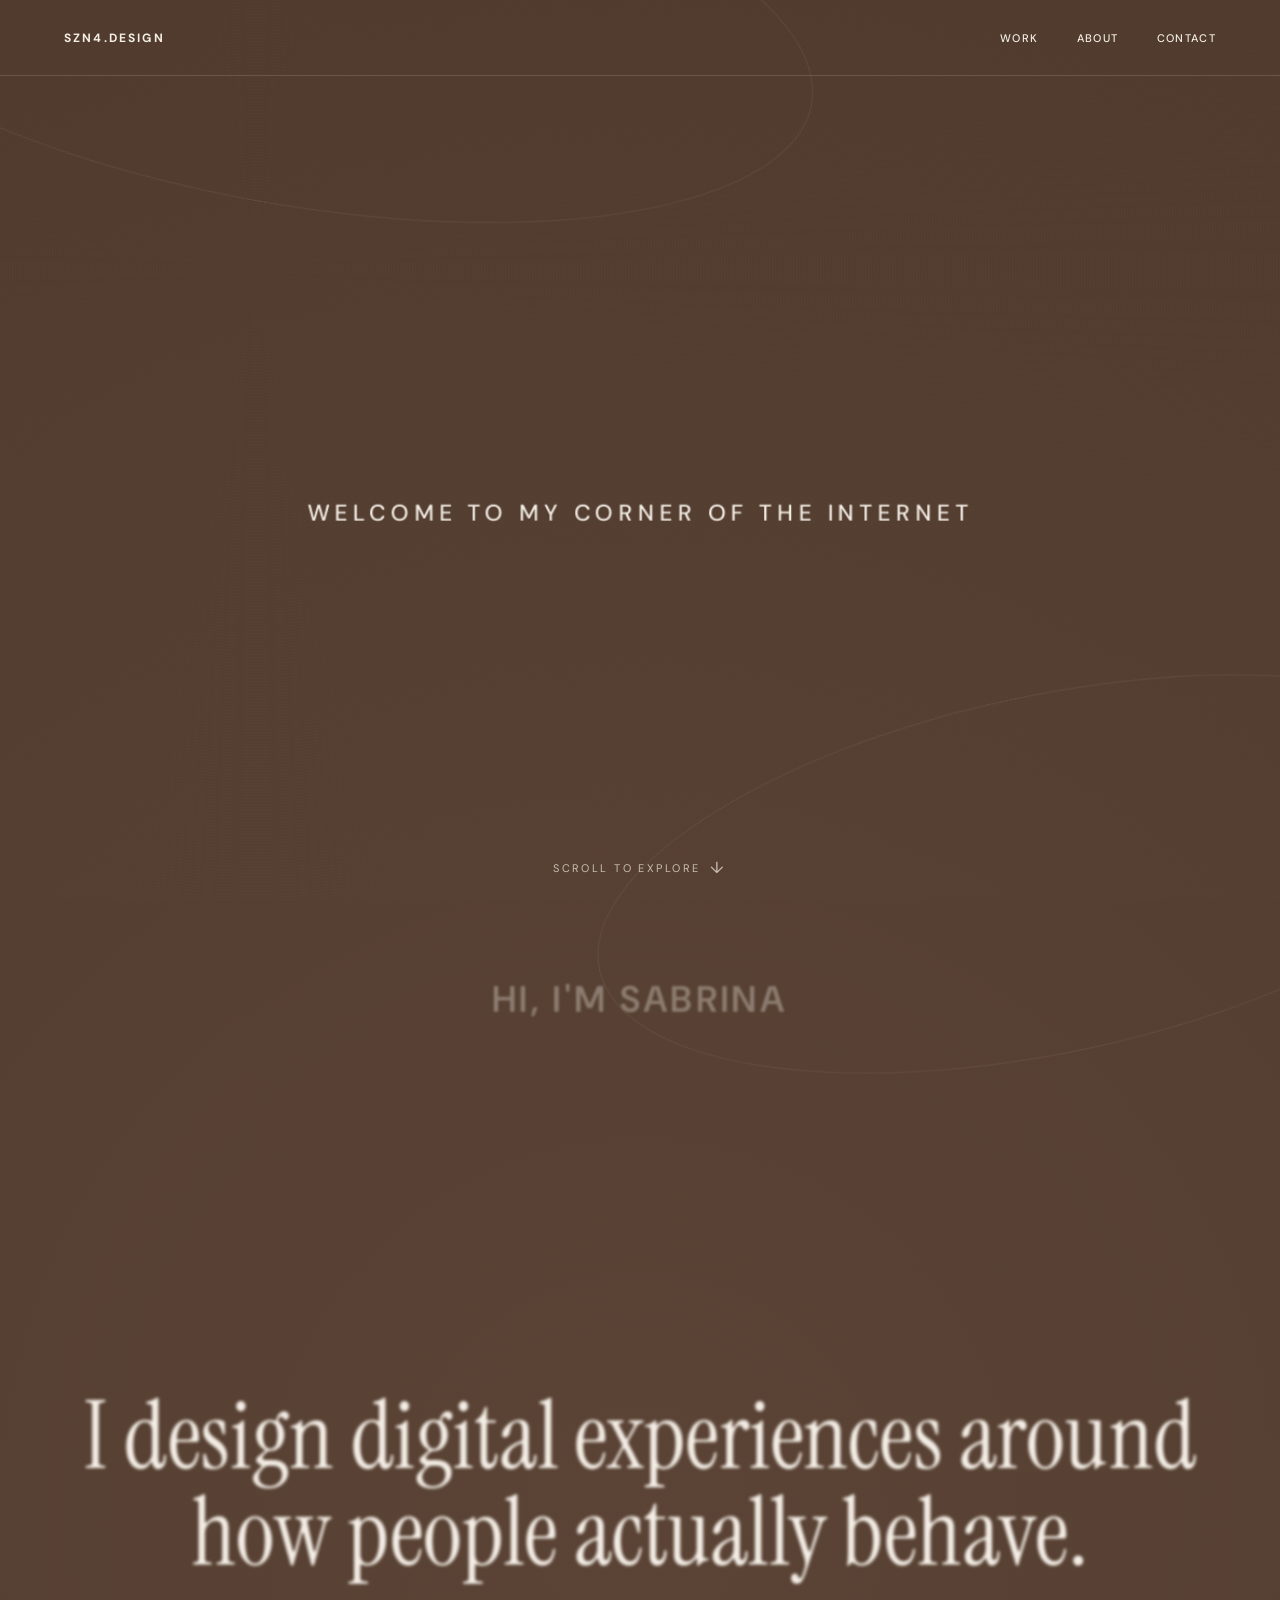
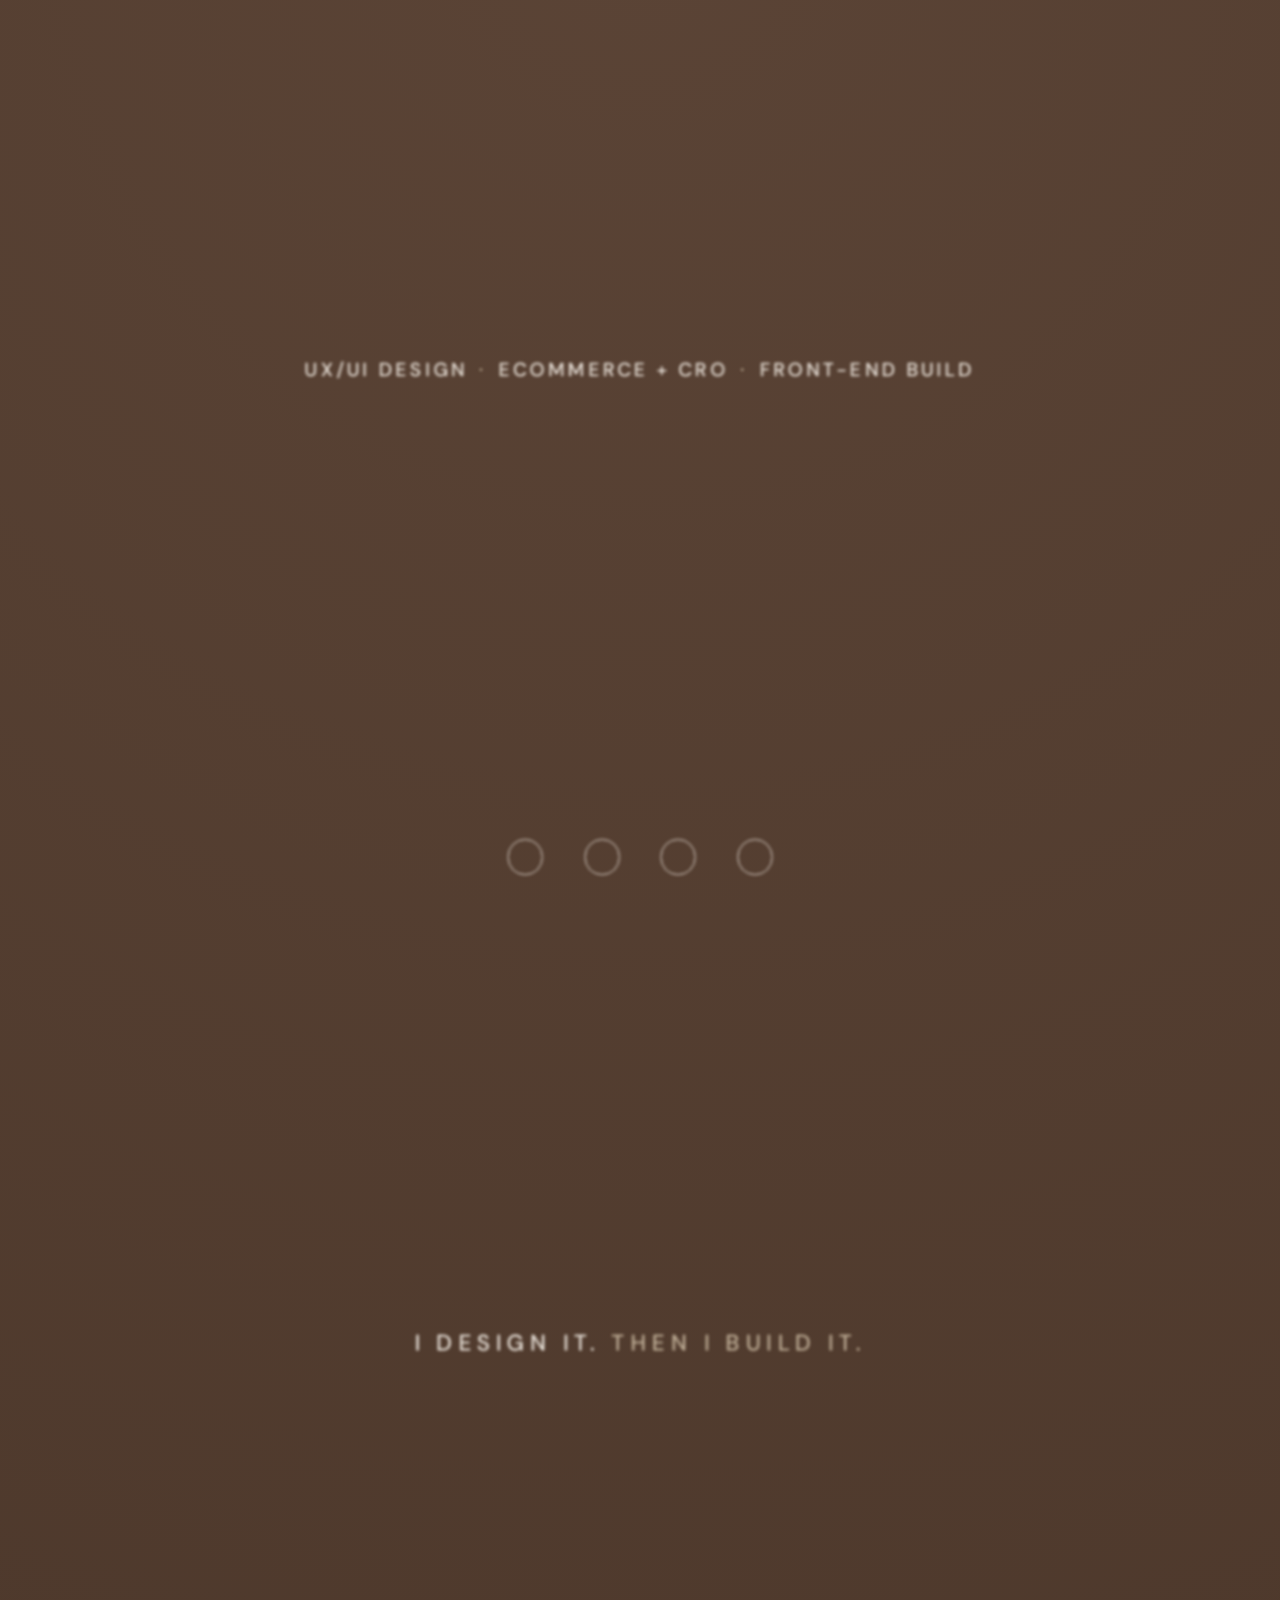
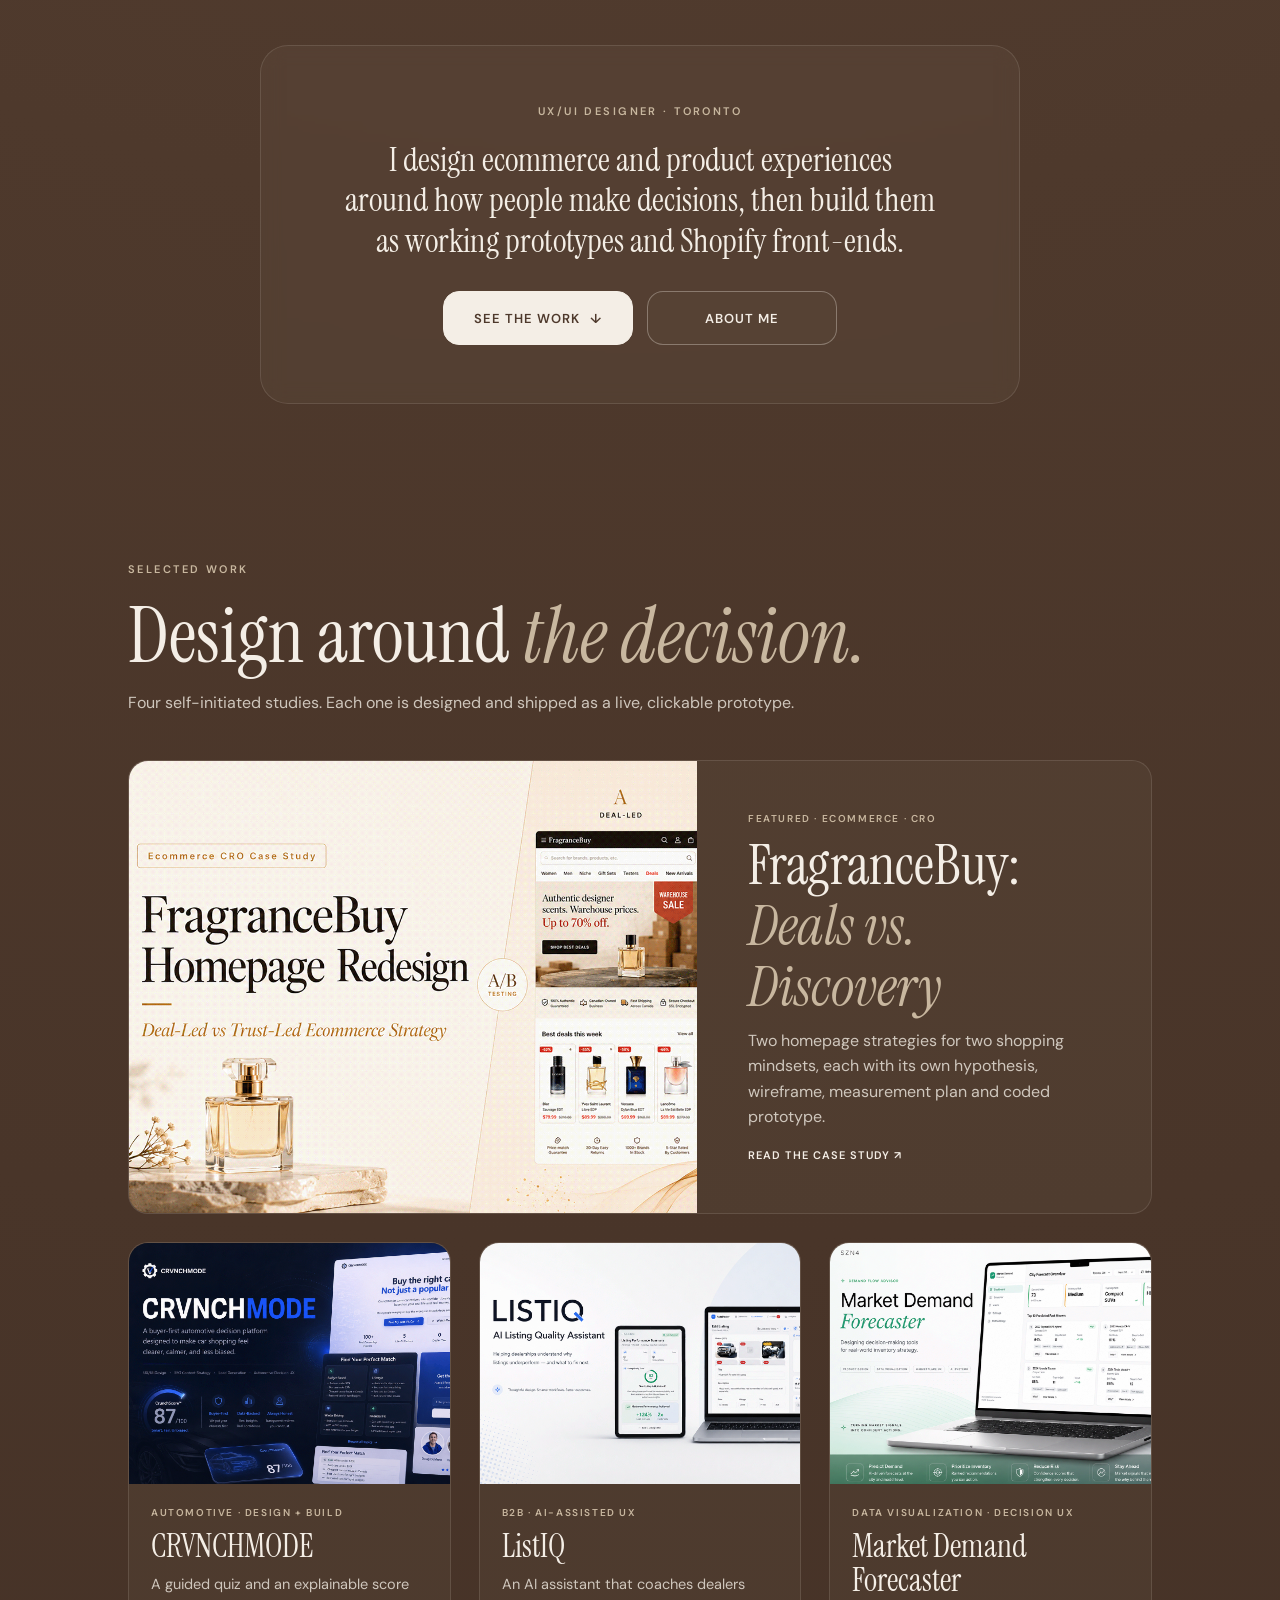
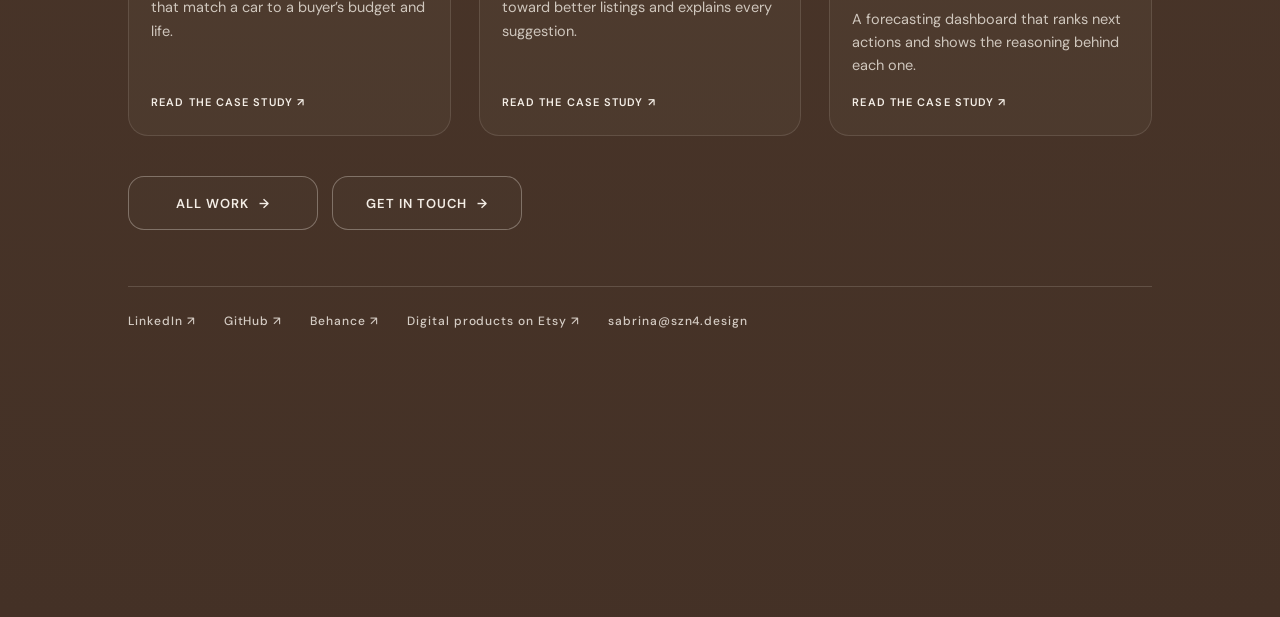
==== commit bb3253cb: "Add LinkedIn and Etsy digital products links site-wide Co-Authored-By: Claude Opus 5.5 <noreply@anth" ====
--- a/index.html
+++ b/index.html
@@ -104,6 +104,7 @@
 <a class="button button-secondary" href="/ui-ux-projects/">ALL WORK <span aria-hidden="true">→</span></a>
 <a class="button button-secondary" href="/about-me/#contact">GET IN TOUCH <span aria-hidden="true">→</span></a>
 </div>
+<nav aria-label="Find me elsewhere" class="home-links"><a href="https://www.linkedin.com/in/sabrina-mohammed-31694483/" target="_blank" rel="noopener noreferrer">LinkedIn ↗</a><a href="https://github.com/SZN4Design" target="_blank" rel="noopener noreferrer">GitHub ↗</a><a href="https://www.behance.net/sabrinamohammed" target="_blank" rel="noopener noreferrer">Behance ↗</a><a href="https://www.etsy.com/ca/shop/SZN4Design" target="_blank" rel="noopener noreferrer">Digital products on Etsy ↗</a><a href="mailto:sabrina@szn4.design">sabrina@szn4.design</a></nav>
 </section>
 </main>
 <script src="script.js"></script>
--- a/styles.css
+++ b/styles.css
@@ -305,3 +305,7 @@
   .home-work-foot { flex-direction: column; }
 }
 @media (prefers-reduced-motion: reduce) { .home-card, .home-card:hover { transition: none; transform: none; } }
+
+.home-links{display:flex;flex-wrap:wrap;gap:12px 28px;margin-top:56px;padding-top:26px;border-top:1px solid rgba(244,238,230,.16)}
+.home-links a{color:rgba(244,238,230,.82);font-size:12px;font-weight:500;letter-spacing:.08em;text-decoration:none}
+.home-links a:hover{color:var(--cream);text-decoration:underline;text-underline-offset:5px}
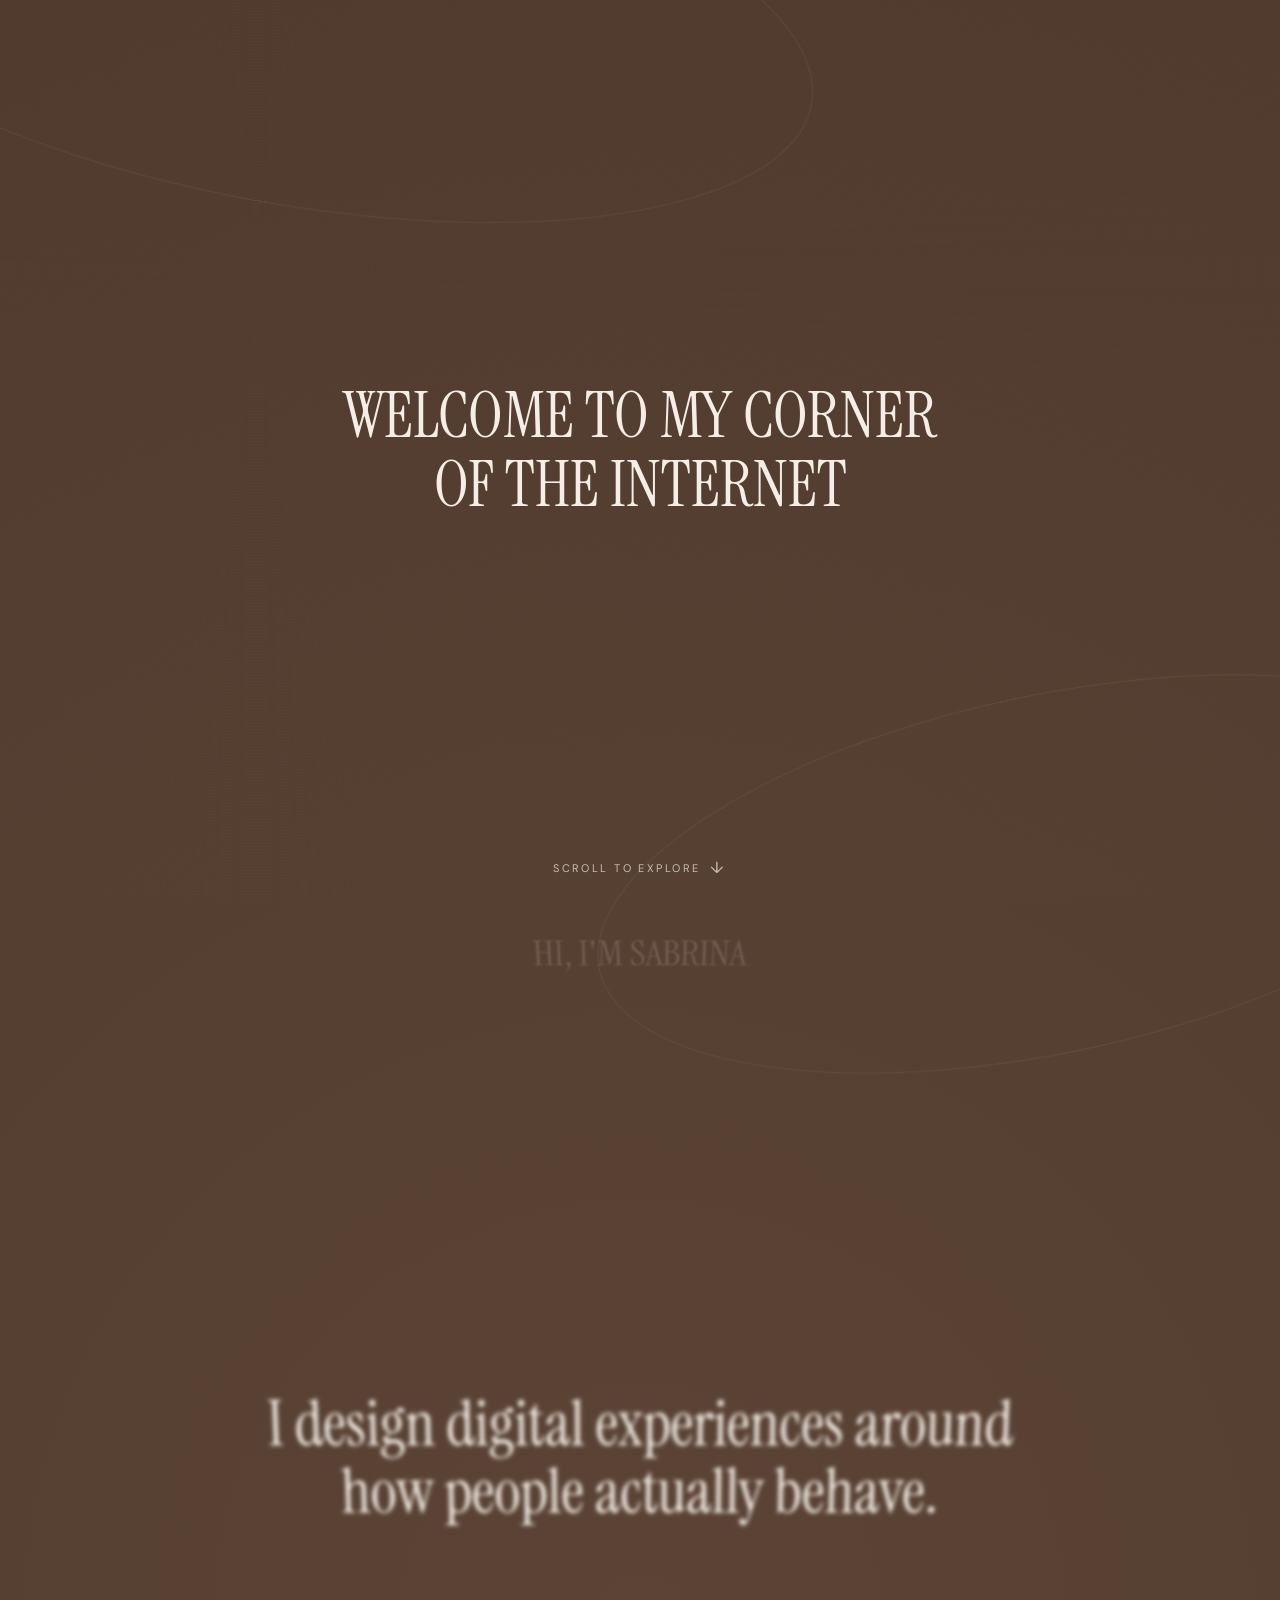
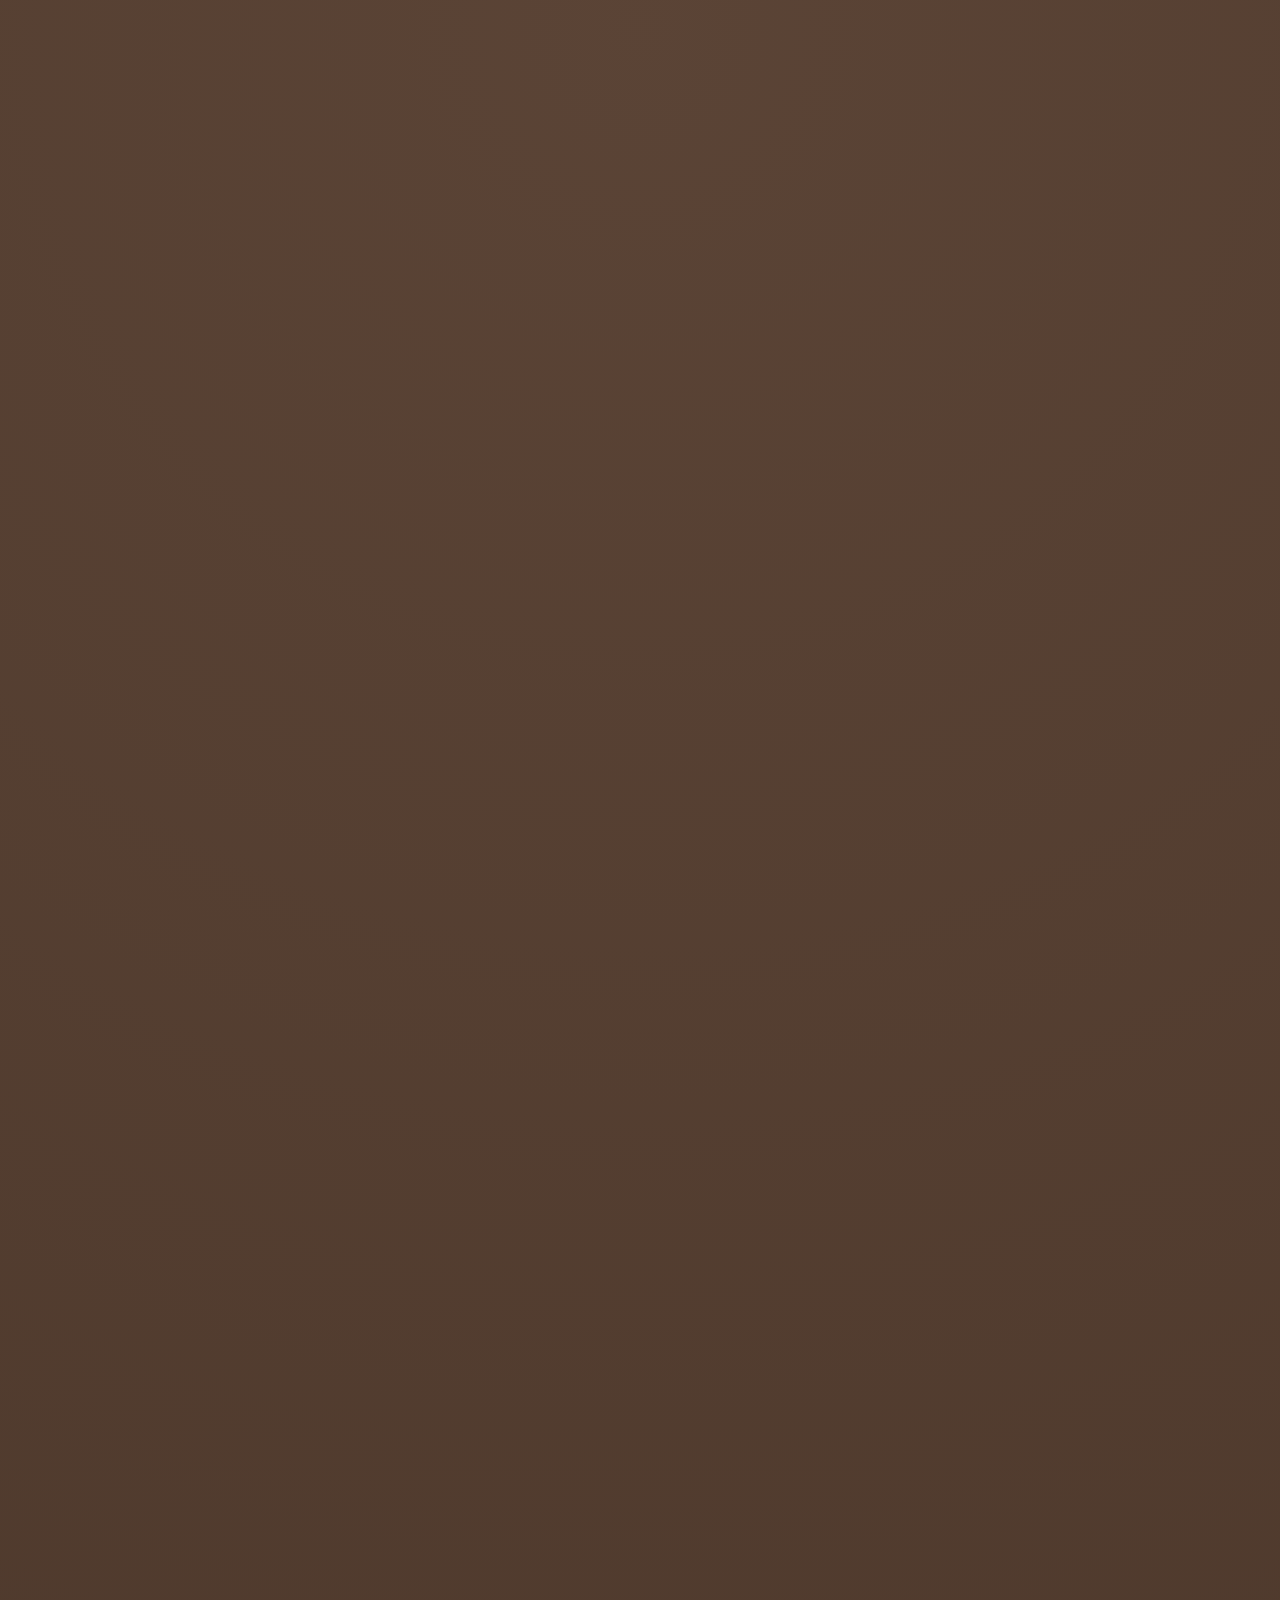
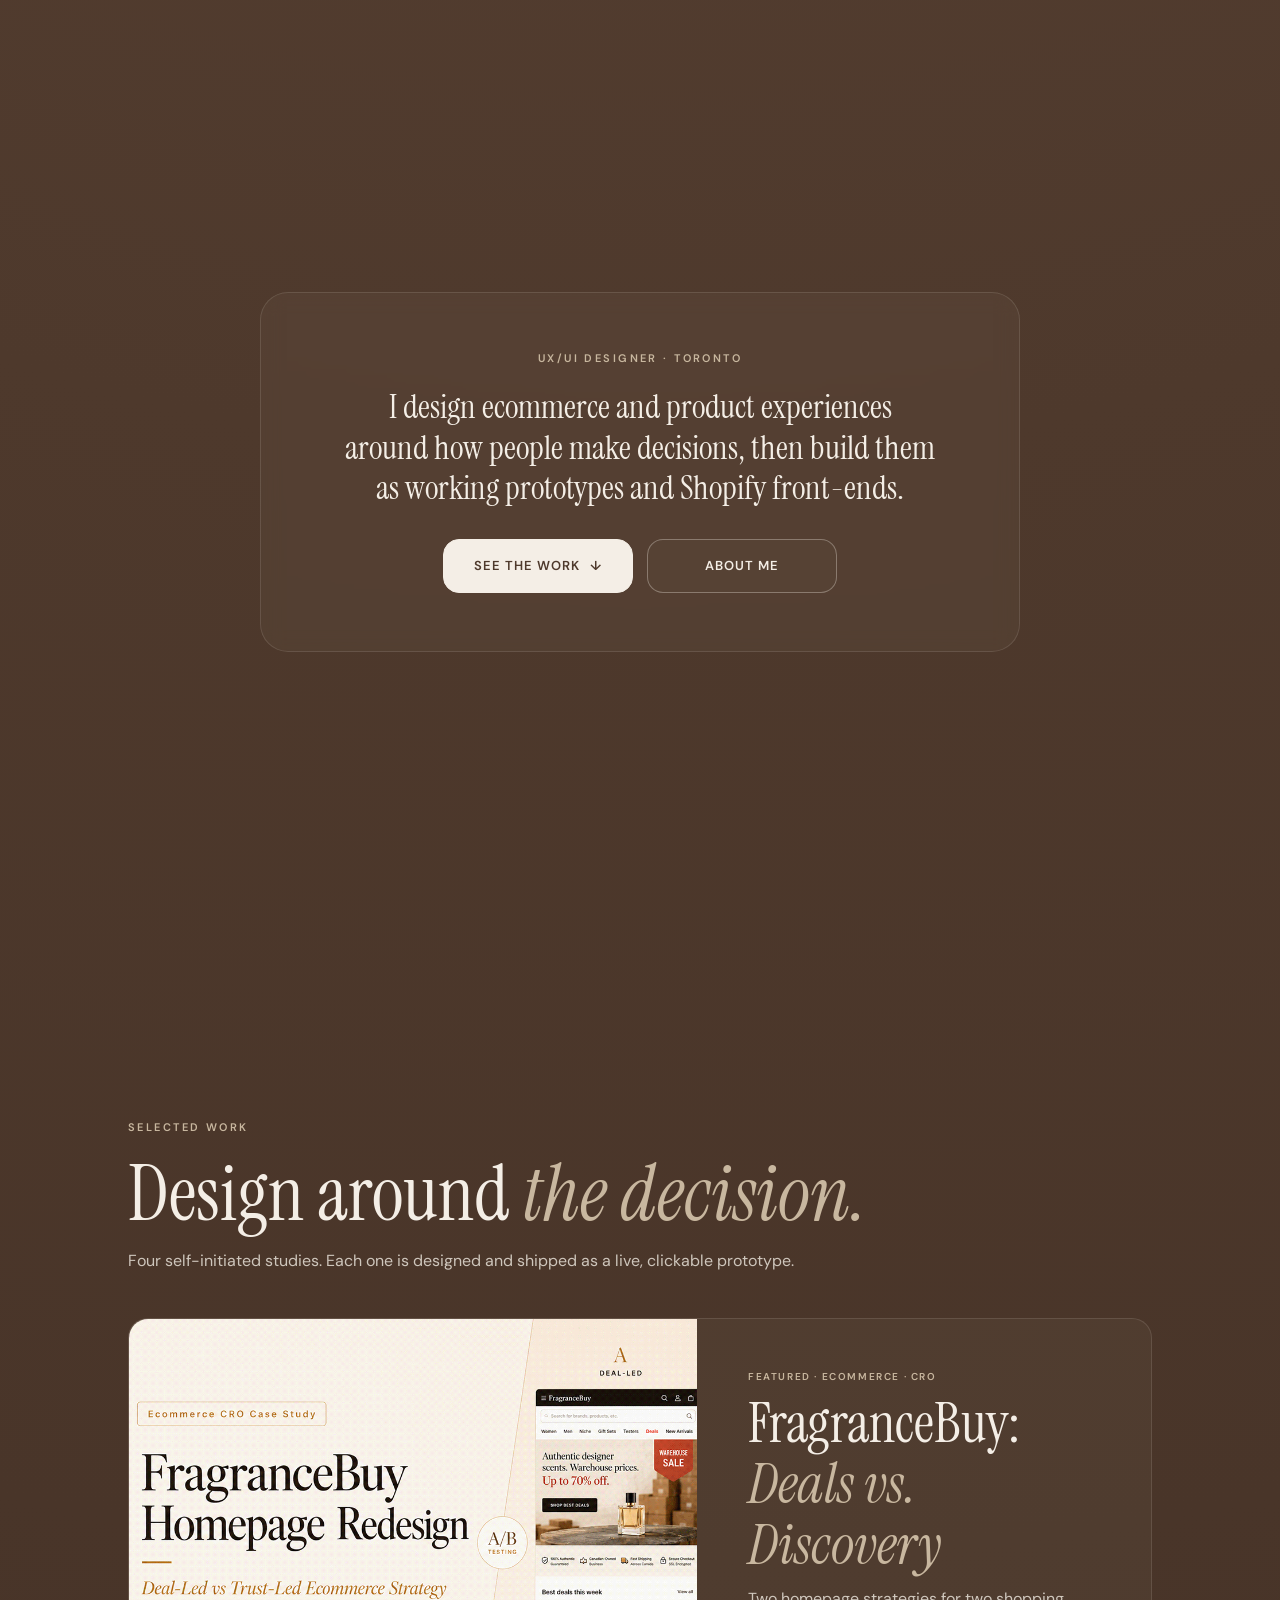
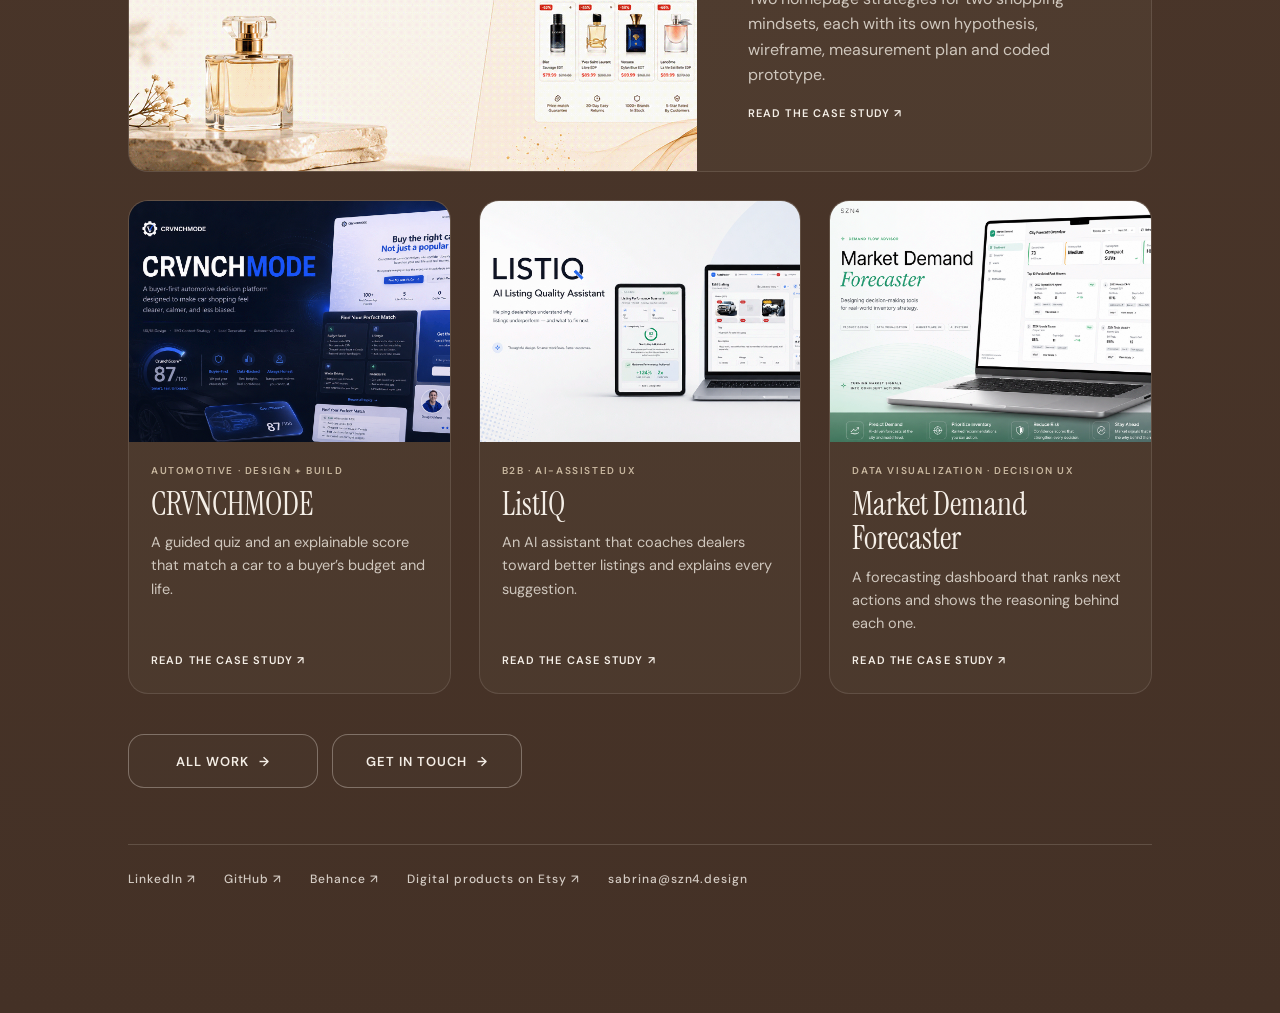
==== commit c6483133: "Wheel-style welcome scroll, delayed home nav, social icons, larger case study text - Welcome lines s" ====
--- a/index.html
+++ b/index.html
@@ -12,7 +12,7 @@
 <link href="https://fonts.googleapis.com/css2?family=DM+Sans:wght@400;500;600;700&amp;family=Instrument+Serif:ital@0;1&amp;display=swap" rel="stylesheet"/>
 <link href="styles.css" rel="stylesheet"/>
 <link href="/assets/site.css" rel="stylesheet"/><link href="https://www.szn4.design/" rel="canonical"/></head>
-<body><a class="skip-link" href="#main">Skip to content</a><header class="portfolio-nav"><a aria-label="SZN4 home" class="wordmark" href="/">SZN4.DESIGN</a><nav aria-label="Primary navigation"><a href="/ui-ux-projects/">Work</a><a href="/about-me/">About</a><a href="/about-me/#contact">Contact</a></nav></header>
+<body><a class="skip-link" href="#main">Skip to content</a><header class="portfolio-nav home-nav" id="homeNav"><a aria-label="SZN4 home" class="wordmark" href="/">SZN4.DESIGN</a><nav aria-label="Primary navigation"><a href="/ui-ux-projects/">Work</a><a href="/about-me/">About</a><a href="/about-me/#contact">Contact</a></nav><div class="nav-social"><a href="https://www.linkedin.com/in/sabrina-mohammed-31694483/" target="_blank" rel="noopener noreferrer" aria-label="LinkedIn (opens in new tab)" title="LinkedIn"><svg viewBox="0 0 24 24" width="16" height="16" aria-hidden="true" focusable="false"><path fill="currentColor" d="M20.447 20.452h-3.554v-5.569c0-1.328-.027-3.037-1.852-3.037-1.853 0-2.136 1.445-2.136 2.939v5.667H9.351V9h3.414v1.561h.046c.477-.9 1.637-1.85 3.37-1.85 3.601 0 4.267 2.37 4.267 5.455v6.286zM5.337 7.433c-1.144 0-2.063-.926-2.063-2.065 0-1.138.92-2.063 2.063-2.063 1.14 0 2.064.925 2.064 2.063 0 1.139-.925 2.065-2.064 2.065zm1.782 13.019H3.555V9h3.564v11.452zM22.225 0H1.771C.792 0 0 .774 0 1.729v20.542C0 23.227.792 24 1.771 24h20.451C23.2 24 24 23.227 24 22.271V1.729C24 .774 23.2 0 22.222 0h.003z"/></svg></a><a href="https://github.com/SZN4Design" target="_blank" rel="noopener noreferrer" aria-label="GitHub (opens in new tab)" title="GitHub"><svg viewBox="0 0 24 24" width="16" height="16" aria-hidden="true" focusable="false"><path fill="currentColor" d="M12 .297c-6.63 0-12 5.373-12 12 0 5.303 3.438 9.8 8.205 11.385.6.113.82-.258.82-.577 0-.285-.01-1.04-.015-2.04-3.338.724-4.042-1.61-4.042-1.61C4.422 18.07 3.633 17.7 3.633 17.7c-1.087-.744.084-.729.084-.729 1.205.084 1.838 1.236 1.838 1.236 1.07 1.835 2.809 1.305 3.495.998.108-.776.417-1.305.76-1.605-2.665-.3-5.466-1.332-5.466-5.93 0-1.31.465-2.38 1.235-3.22-.135-.303-.54-1.523.105-3.176 0 0 1.005-.322 3.3 1.23.96-.267 1.98-.399 3-.405 1.02.006 2.04.138 3 .405 2.28-1.552 3.285-1.23 3.285-1.23.645 1.653.24 2.873.12 3.176.765.84 1.23 1.91 1.23 3.22 0 4.61-2.805 5.625-5.475 5.92.42.36.81 1.096.81 2.22 0 1.606-.015 2.896-.015 3.286 0 .315.21.69.825.57C20.565 22.092 24 17.592 24 12.297c0-6.627-5.373-12-12-12"/></svg></a><a href="https://www.behance.net/sabrinamohammed" target="_blank" rel="noopener noreferrer" aria-label="Behance (opens in new tab)" title="Behance"><svg viewBox="0 0 24 24" width="16" height="16" aria-hidden="true" focusable="false"><path fill="currentColor" d="M16.969 16.927a2.561 2.561 0 0 0 1.901.677 2.501 2.501 0 0 0 1.531-.475c.362-.235.636-.584.779-.99h2.585a5.091 5.091 0 0 1-1.9 2.896 5.292 5.292 0 0 1-3.091.88 5.839 5.839 0 0 1-2.284-.433 4.871 4.871 0 0 1-1.723-1.211 5.657 5.657 0 0 1-1.08-1.874 7.057 7.057 0 0 1-.383-2.393c-.005-.8.129-1.595.396-2.349a5.313 5.313 0 0 1 5.088-3.604 4.87 4.87 0 0 1 2.376.563c.661.362 1.231.87 1.668 1.485a6.2 6.2 0 0 1 .943 2.133c.194.821.263 1.666.205 2.508h-7.699c-.063.79.184 1.574.688 2.187ZM6.947 4.084a8.065 8.065 0 0 1 1.928.198 4.29 4.29 0 0 1 1.49.638c.418.303.748.711.958 1.182.241.579.357 1.203.341 1.83a3.506 3.506 0 0 1-.506 1.961 3.726 3.726 0 0 1-1.503 1.287 3.588 3.588 0 0 1 2.027 1.437c.464.747.697 1.615.67 2.494a4.593 4.593 0 0 1-.423 2.032 3.945 3.945 0 0 1-1.163 1.413 5.114 5.114 0 0 1-1.683.807 7.135 7.135 0 0 1-1.928.259H0V4.084h6.947Zm-.235 12.9c.308.004.616-.029.916-.099a2.18 2.18 0 0 0 .766-.332c.228-.158.411-.371.534-.619.142-.317.208-.663.191-1.009a2.08 2.08 0 0 0-.642-1.715 2.618 2.618 0 0 0-1.696-.505h-3.54v4.279h3.471Zm13.635-5.967a2.13 2.13 0 0 0-1.654-.619 2.336 2.336 0 0 0-1.163.259 2.474 2.474 0 0 0-.738.62 2.359 2.359 0 0 0-.396.792c-.074.239-.12.485-.137.734h4.769a3.239 3.239 0 0 0-.679-1.785l-.002-.001Zm-13.813-.648a2.254 2.254 0 0 0 1.423-.433c.399-.355.607-.88.56-1.413a1.916 1.916 0 0 0-.178-.891 1.298 1.298 0 0 0-.495-.533 1.851 1.851 0 0 0-.711-.274 3.966 3.966 0 0 0-.835-.073H3.241v3.631h3.293v-.014ZM21.62 5.122h-5.976v1.527h5.976V5.122Z"/></svg></a><a href="https://www.etsy.com/ca/shop/SZN4Design" target="_blank" rel="noopener noreferrer" aria-label="Digital products on Etsy (opens in new tab)" title="Digital products on Etsy"><svg viewBox="0 0 24 24" width="16" height="16" aria-hidden="true" focusable="false"><path fill="currentColor" d="M8.559 2.445c0-.325.033-.52.59-.52h7.465c1.3 0 2.02 1.11 2.54 3.193l.42 1.666h1.27c.23-4.728.43-6.784.43-6.784s-3.196.36-5.09.36H6.635L1.521.196v1.37l1.725.326c1.21.24 1.5.496 1.6 1.606 0 0 .11 3.27.11 8.64 0 5.385-.09 8.61-.09 8.61 0 .973-.39 1.333-1.59 1.573l-1.722.33V24l5.13-.165h8.55c1.935 0 6.39.165 6.39.165.105-1.17.75-6.48.855-7.064h-1.2l-1.284 2.91c-1.005 2.28-2.476 2.445-4.11 2.445h-4.906c-1.63 0-2.415-.64-2.415-2.05V12.8s3.62 0 4.79.096c.912.064 1.463.325 1.76 1.598l.39 1.695h1.41l-.09-4.278.192-4.305h-1.391l-.45 1.89c-.283 1.244-.48 1.47-1.754 1.6-1.666.17-4.815.14-4.815.14V2.45h-.05z"/></svg></a></div></header>
 <div aria-hidden="true" class="ambient ambient-one"></div>
 <div aria-hidden="true" class="ambient ambient-two"></div>
 <div aria-hidden="true" class="grain"></div>
--- a/styles.css
+++ b/styles.css
@@ -309,3 +309,27 @@
 .home-links{display:flex;flex-wrap:wrap;gap:12px 28px;margin-top:56px;padding-top:26px;border-top:1px solid rgba(244,238,230,.16)}
 .home-links a{color:rgba(244,238,230,.82);font-size:12px;font-weight:500;letter-spacing:.08em;text-decoration:none}
 .home-links a:hover{color:var(--cream);text-decoration:underline;text-underline-offset:5px}
+
+/* ---- Wheel scroll intro (v2) ---- */
+.scroll-stage{padding:calc(50vh - var(--slot) / 2) var(--page-pad) 0}
+:root{--slot:56vh;--line-size:clamp(34px,5vw,72px)}
+.zoom-line{min-height:0;height:var(--slot);padding:0;transform-origin:50% 50%;
+  transform:perspective(900px) rotateX(var(--tilt,0deg)) scale(var(--scale));backface-visibility:hidden}
+.zoom-line.eyebrow,.zoom-line.intro,.zoom-line.statement,.zoom-line.disciplines,.zoom-line.closing{
+  font-family:"Instrument Serif",Georgia,serif;font-weight:400;font-size:var(--line-size);line-height:1.08;
+  letter-spacing:0;text-transform:none}
+.zoom-line .line-inner{max-width:1000px}
+.zoom-line.disciplines span{padding:0 .12em}
+.circle{width:clamp(28px,3vw,46px)}
+.cta-section{min-height:100vh;padding:0}
+.home-work{padding-top:22vh}
+/* nav appears once the intro is done */
+.portfolio-nav.home-nav{position:fixed;background:rgba(68,49,38,.82);backdrop-filter:blur(12px);-webkit-backdrop-filter:blur(12px);transition:opacity .45s ease,transform .45s ease}
+.portfolio-nav.home-nav.nav-hidden{opacity:0;transform:translateY(-100%);pointer-events:none}
+@media (max-width:760px){
+  :root{--slot:46vh;--line-size:clamp(30px,8.6vw,44px)}
+  .zoom-line{min-height:0;padding:0}
+  .scroll-stage{padding-top:calc(50vh - var(--slot) / 2);padding-bottom:0}
+}
+@media (max-width:390px){ .zoom-line{min-height:0} }
+@media (prefers-reduced-motion: reduce){ .portfolio-nav.home-nav.nav-hidden{opacity:1;transform:none;pointer-events:auto} }
--- a/assets/site.css
+++ b/assets/site.css
@@ -12,3 +12,12 @@
 :focus-visible{outline:3px solid #ac7853;outline-offset:5px}
 @media(max-width:600px){.portfolio-nav{min-height:68px;gap:10px}.portfolio-nav .wordmark{font-size:10px;letter-spacing:.1em}.portfolio-nav nav{gap:16px}.portfolio-nav nav a{font-size:10px;letter-spacing:.04em}.footer-invite{align-items:flex-start;flex-direction:column}.portfolio-footer{padding-top:52px}.project-switcher{gap:18px}.project-switcher strong{font-size:27px}}
 @media(prefers-reduced-motion:reduce){html{scroll-behavior:auto!important}*,*:before,*:after{animation-duration:.01ms!important;animation-iteration-count:1!important;transition-duration:.01ms!important}}
+
+.portfolio-nav{display:flex}
+.portfolio-nav .nav-right{display:flex;align-items:center}
+.nav-social{display:flex;align-items:center;gap:4px;margin-left:clamp(10px,2vw,28px);padding-left:clamp(10px,2vw,24px);border-left:1px solid currentColor;border-left-color:color-mix(in srgb,currentColor 30%,transparent)}
+.nav-social a{display:inline-grid;place-items:center;width:34px;height:34px;color:inherit;border-radius:50%;opacity:.82;transition:opacity .2s,background-color .2s}
+.nav-social a:hover{opacity:1;background:color-mix(in srgb,currentColor 12%,transparent)}
+.portfolio-nav nav{margin-left:auto}
+@media(max-width:600px){.nav-social{gap:0;margin-left:8px;padding-left:6px}.nav-social a{width:30px;height:30px}.nav-social svg{width:14px;height:14px}}
+@media(max-width:400px){.portfolio-nav{padding:0 14px}.portfolio-nav nav{gap:12px}}
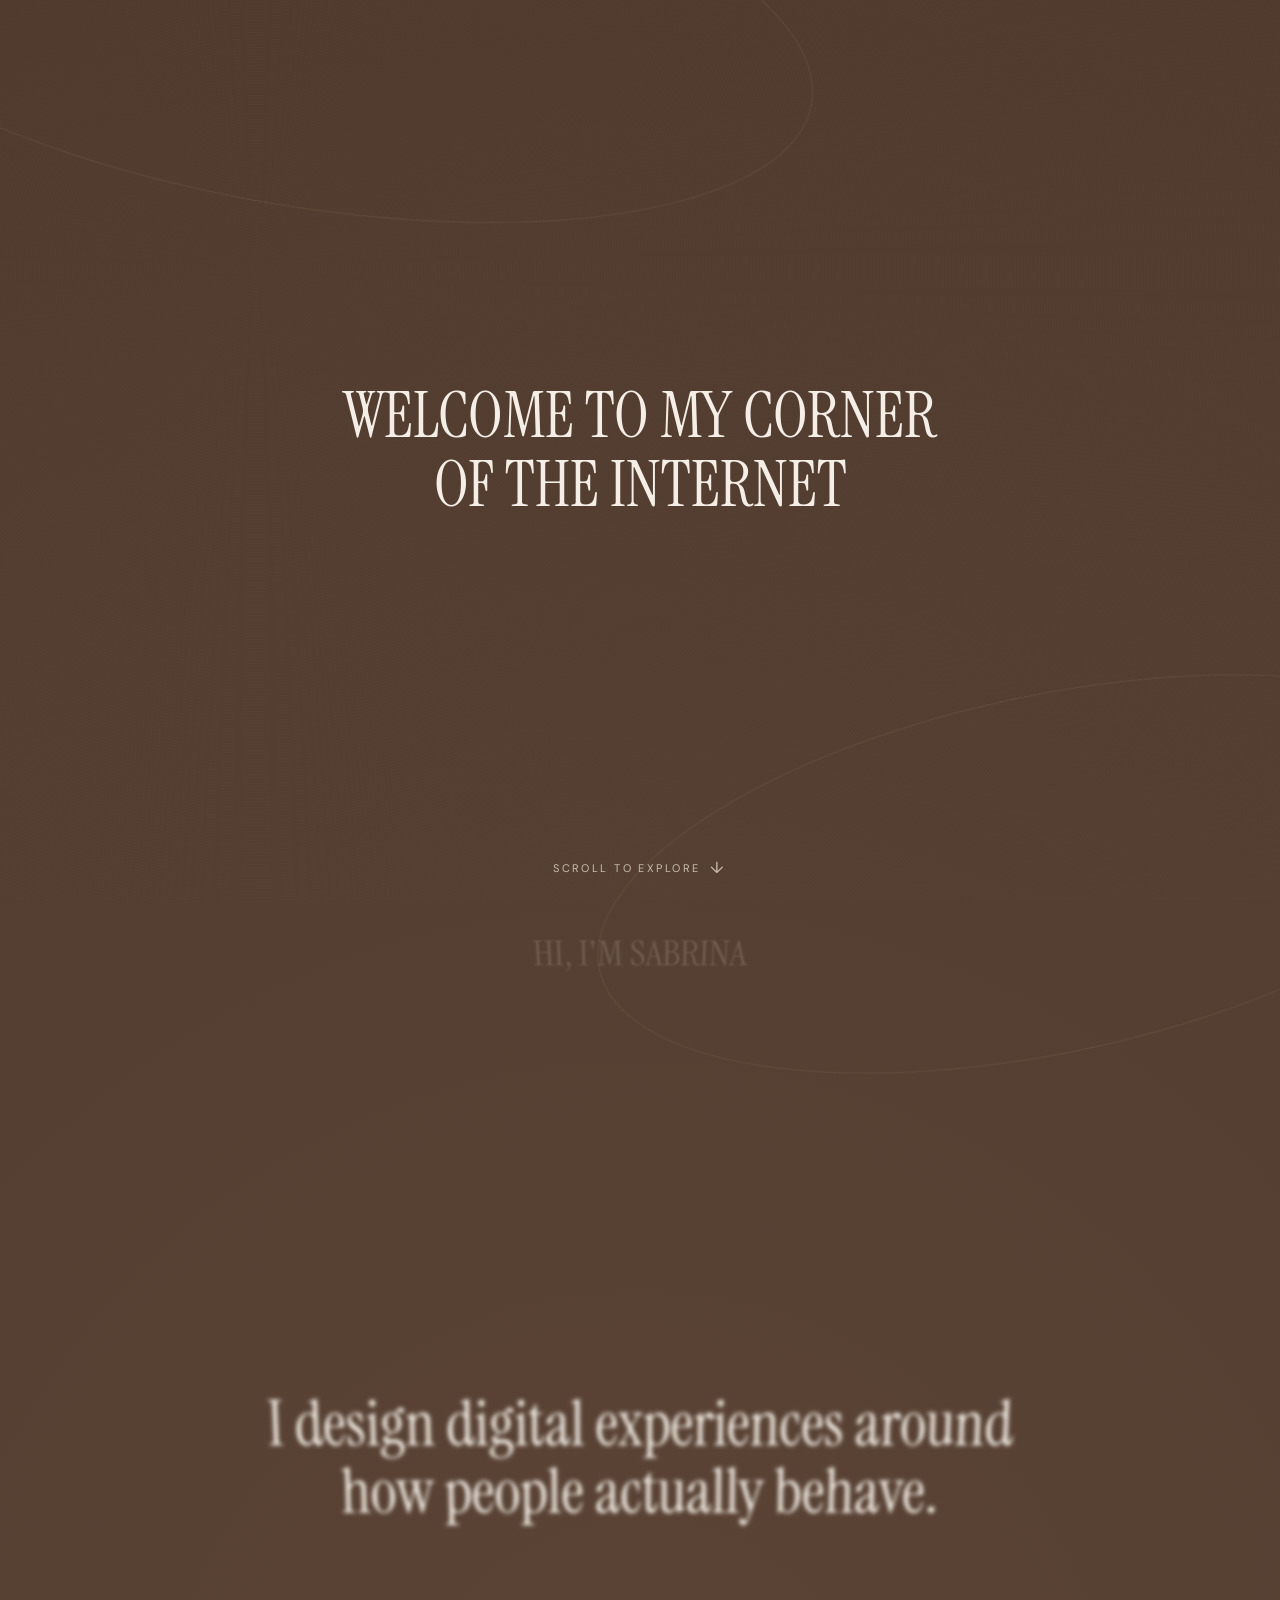
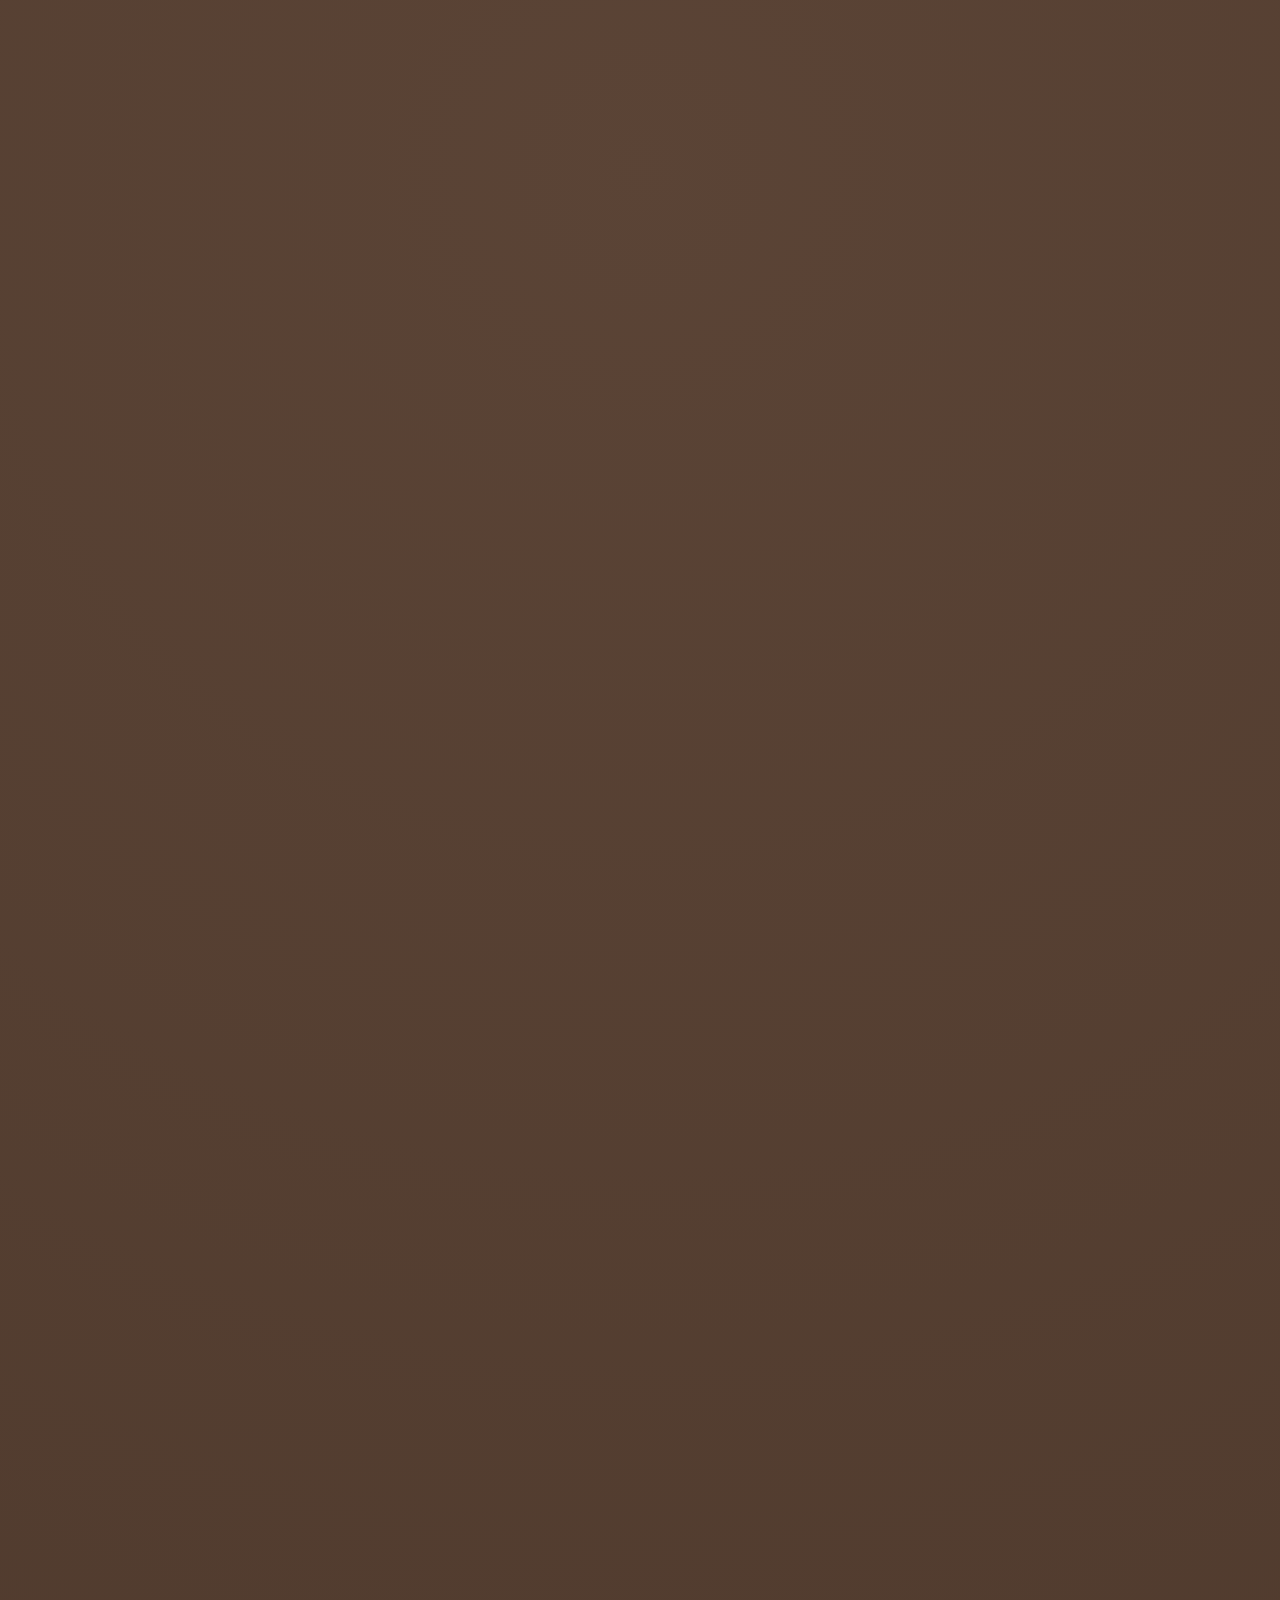
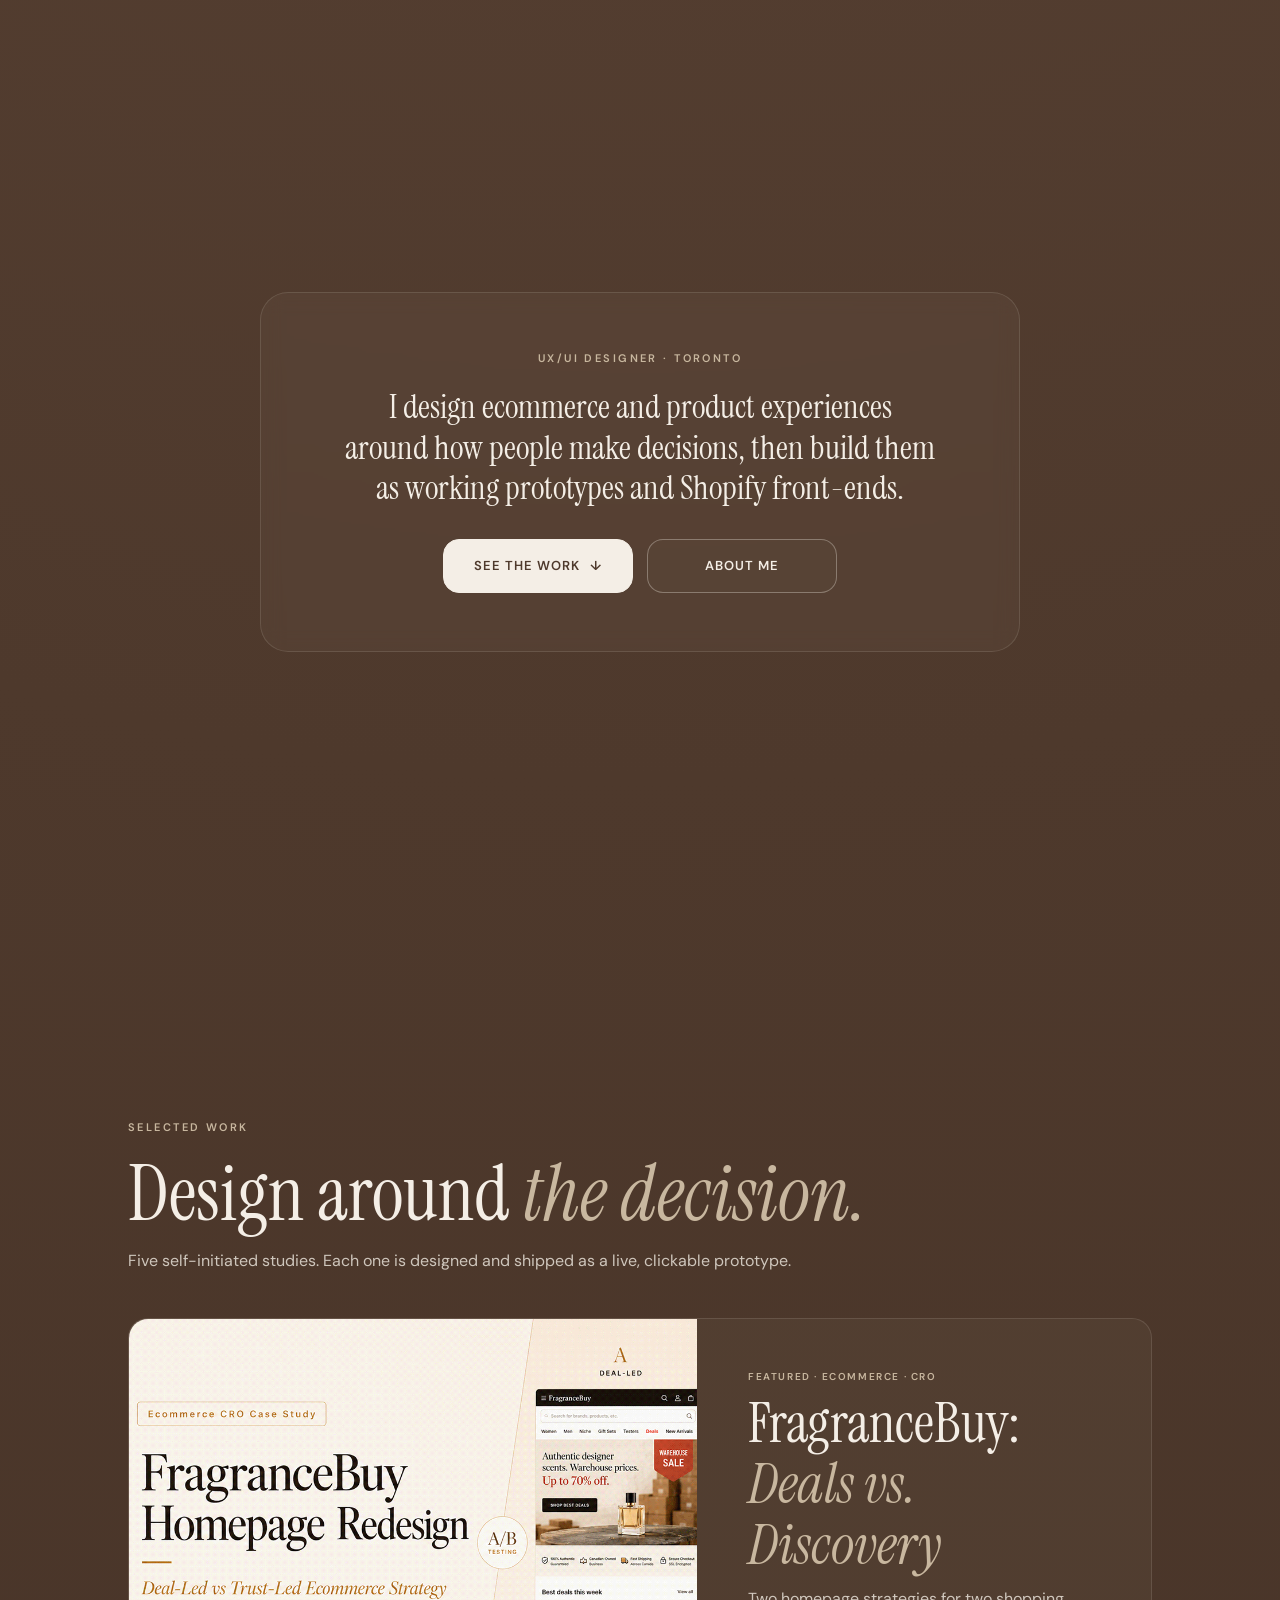
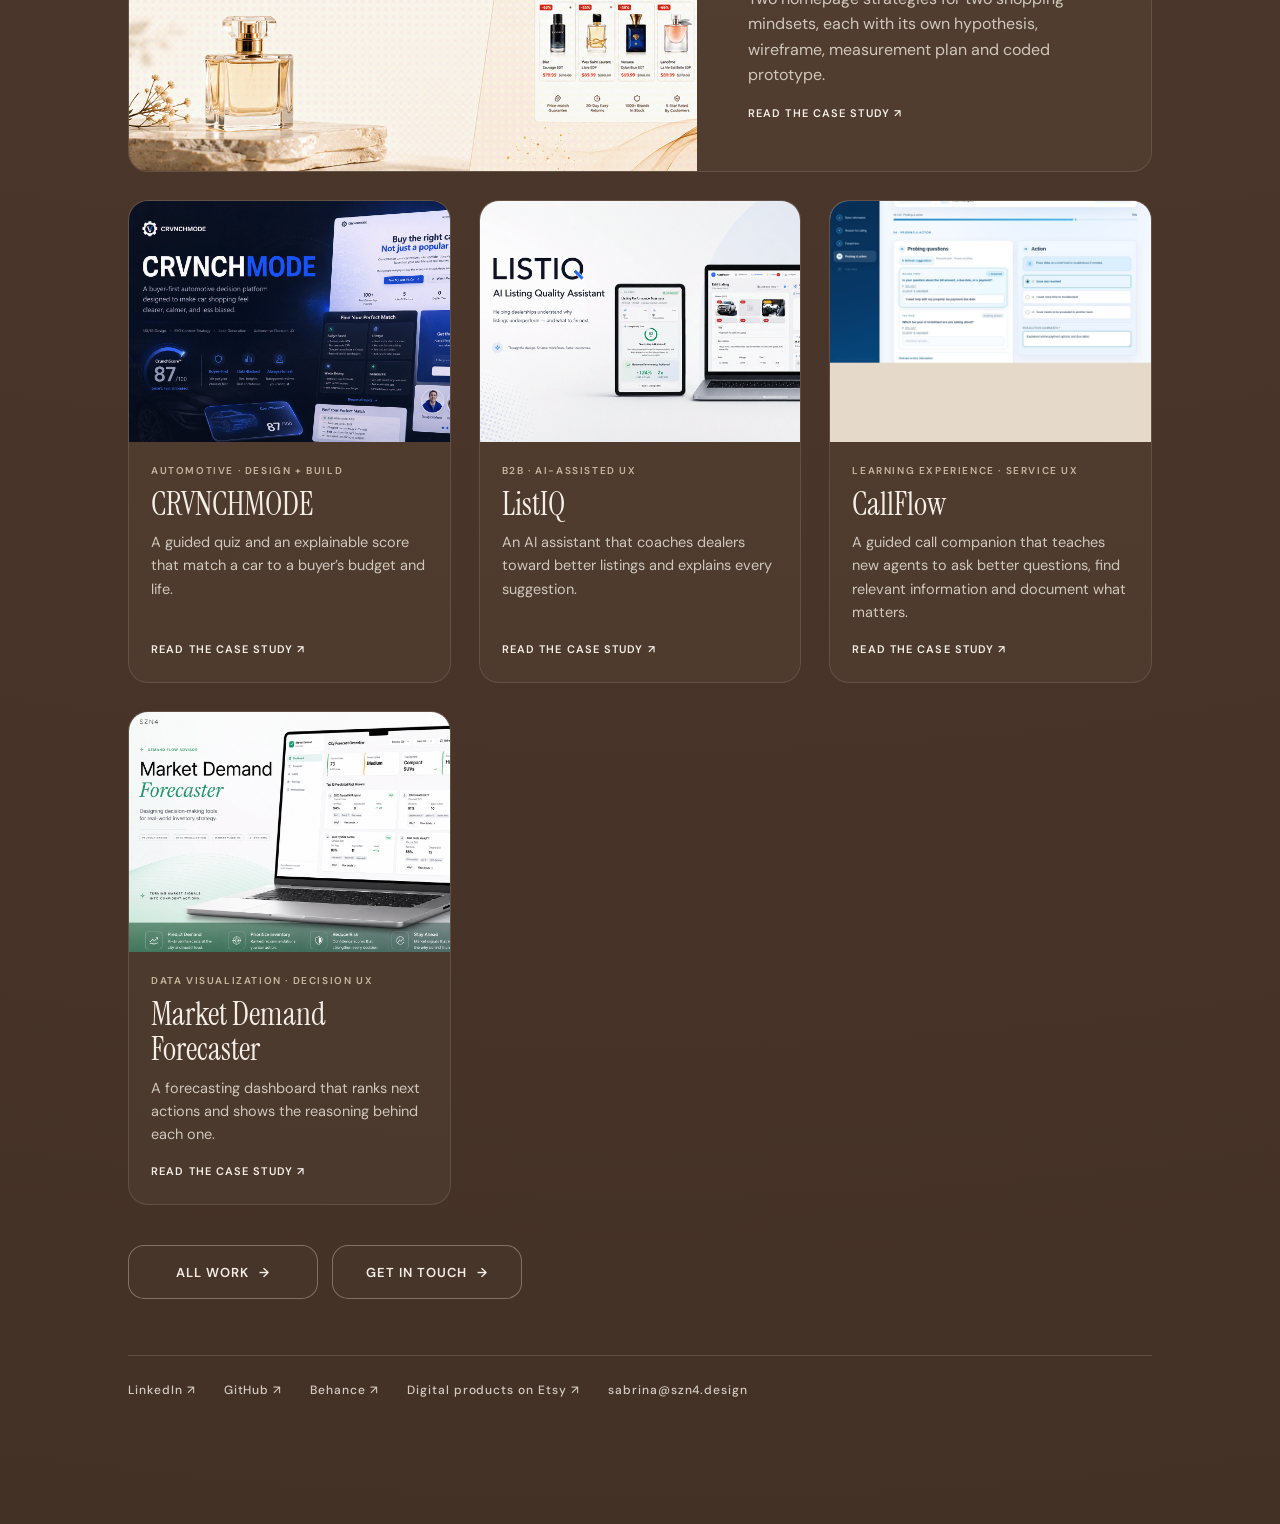
==== commit 4defc62c: "List CallFlow among five portfolio case studies" ====
--- a/index.html
+++ b/index.html
@@ -11,8 +11,8 @@
 <link crossorigin="" href="https://fonts.gstatic.com" rel="preconnect"/>
 <link href="https://fonts.googleapis.com/css2?family=DM+Sans:wght@400;500;600;700&amp;family=Instrument+Serif:ital@0;1&amp;display=swap" rel="stylesheet"/>
 <link href="styles.css" rel="stylesheet"/>
-<link href="/assets/site.css" rel="stylesheet"/><link href="https://www.szn4.design/" rel="canonical"/></head>
-<body><a class="skip-link" href="#main">Skip to content</a><header class="portfolio-nav home-nav" id="homeNav"><a aria-label="SZN4 home" class="wordmark" href="/">SZN4.DESIGN</a><nav aria-label="Primary navigation"><a href="/ui-ux-projects/">Work</a><a href="/about-me/">About</a><a href="/about-me/#contact">Contact</a></nav><div class="nav-social"><a href="https://www.linkedin.com/in/sabrina-mohammed-31694483/" target="_blank" rel="noopener noreferrer" aria-label="LinkedIn (opens in new tab)" title="LinkedIn"><svg viewBox="0 0 24 24" width="16" height="16" aria-hidden="true" focusable="false"><path fill="currentColor" d="M20.447 20.452h-3.554v-5.569c0-1.328-.027-3.037-1.852-3.037-1.853 0-2.136 1.445-2.136 2.939v5.667H9.351V9h3.414v1.561h.046c.477-.9 1.637-1.85 3.37-1.85 3.601 0 4.267 2.37 4.267 5.455v6.286zM5.337 7.433c-1.144 0-2.063-.926-2.063-2.065 0-1.138.92-2.063 2.063-2.063 1.14 0 2.064.925 2.064 2.063 0 1.139-.925 2.065-2.064 2.065zm1.782 13.019H3.555V9h3.564v11.452zM22.225 0H1.771C.792 0 0 .774 0 1.729v20.542C0 23.227.792 24 1.771 24h20.451C23.2 24 24 23.227 24 22.271V1.729C24 .774 23.2 0 22.222 0h.003z"/></svg></a><a href="https://github.com/SZN4Design" target="_blank" rel="noopener noreferrer" aria-label="GitHub (opens in new tab)" title="GitHub"><svg viewBox="0 0 24 24" width="16" height="16" aria-hidden="true" focusable="false"><path fill="currentColor" d="M12 .297c-6.63 0-12 5.373-12 12 0 5.303 3.438 9.8 8.205 11.385.6.113.82-.258.82-.577 0-.285-.01-1.04-.015-2.04-3.338.724-4.042-1.61-4.042-1.61C4.422 18.07 3.633 17.7 3.633 17.7c-1.087-.744.084-.729.084-.729 1.205.084 1.838 1.236 1.838 1.236 1.07 1.835 2.809 1.305 3.495.998.108-.776.417-1.305.76-1.605-2.665-.3-5.466-1.332-5.466-5.93 0-1.31.465-2.38 1.235-3.22-.135-.303-.54-1.523.105-3.176 0 0 1.005-.322 3.3 1.23.96-.267 1.98-.399 3-.405 1.02.006 2.04.138 3 .405 2.28-1.552 3.285-1.23 3.285-1.23.645 1.653.24 2.873.12 3.176.765.84 1.23 1.91 1.23 3.22 0 4.61-2.805 5.625-5.475 5.92.42.36.81 1.096.81 2.22 0 1.606-.015 2.896-.015 3.286 0 .315.21.69.825.57C20.565 22.092 24 17.592 24 12.297c0-6.627-5.373-12-12-12"/></svg></a><a href="https://www.behance.net/sabrinamohammed" target="_blank" rel="noopener noreferrer" aria-label="Behance (opens in new tab)" title="Behance"><svg viewBox="0 0 24 24" width="16" height="16" aria-hidden="true" focusable="false"><path fill="currentColor" d="M16.969 16.927a2.561 2.561 0 0 0 1.901.677 2.501 2.501 0 0 0 1.531-.475c.362-.235.636-.584.779-.99h2.585a5.091 5.091 0 0 1-1.9 2.896 5.292 5.292 0 0 1-3.091.88 5.839 5.839 0 0 1-2.284-.433 4.871 4.871 0 0 1-1.723-1.211 5.657 5.657 0 0 1-1.08-1.874 7.057 7.057 0 0 1-.383-2.393c-.005-.8.129-1.595.396-2.349a5.313 5.313 0 0 1 5.088-3.604 4.87 4.87 0 0 1 2.376.563c.661.362 1.231.87 1.668 1.485a6.2 6.2 0 0 1 .943 2.133c.194.821.263 1.666.205 2.508h-7.699c-.063.79.184 1.574.688 2.187ZM6.947 4.084a8.065 8.065 0 0 1 1.928.198 4.29 4.29 0 0 1 1.49.638c.418.303.748.711.958 1.182.241.579.357 1.203.341 1.83a3.506 3.506 0 0 1-.506 1.961 3.726 3.726 0 0 1-1.503 1.287 3.588 3.588 0 0 1 2.027 1.437c.464.747.697 1.615.67 2.494a4.593 4.593 0 0 1-.423 2.032 3.945 3.945 0 0 1-1.163 1.413 5.114 5.114 0 0 1-1.683.807 7.135 7.135 0 0 1-1.928.259H0V4.084h6.947Zm-.235 12.9c.308.004.616-.029.916-.099a2.18 2.18 0 0 0 .766-.332c.228-.158.411-.371.534-.619.142-.317.208-.663.191-1.009a2.08 2.08 0 0 0-.642-1.715 2.618 2.618 0 0 0-1.696-.505h-3.54v4.279h3.471Zm13.635-5.967a2.13 2.13 0 0 0-1.654-.619 2.336 2.336 0 0 0-1.163.259 2.474 2.474 0 0 0-.738.62 2.359 2.359 0 0 0-.396.792c-.074.239-.12.485-.137.734h4.769a3.239 3.239 0 0 0-.679-1.785l-.002-.001Zm-13.813-.648a2.254 2.254 0 0 0 1.423-.433c.399-.355.607-.88.56-1.413a1.916 1.916 0 0 0-.178-.891 1.298 1.298 0 0 0-.495-.533 1.851 1.851 0 0 0-.711-.274 3.966 3.966 0 0 0-.835-.073H3.241v3.631h3.293v-.014ZM21.62 5.122h-5.976v1.527h5.976V5.122Z"/></svg></a><a href="https://www.etsy.com/ca/shop/SZN4Design" target="_blank" rel="noopener noreferrer" aria-label="Digital products on Etsy (opens in new tab)" title="Digital products on Etsy"><svg viewBox="0 0 24 24" width="16" height="16" aria-hidden="true" focusable="false"><path fill="currentColor" d="M8.559 2.445c0-.325.033-.52.59-.52h7.465c1.3 0 2.02 1.11 2.54 3.193l.42 1.666h1.27c.23-4.728.43-6.784.43-6.784s-3.196.36-5.09.36H6.635L1.521.196v1.37l1.725.326c1.21.24 1.5.496 1.6 1.606 0 0 .11 3.27.11 8.64 0 5.385-.09 8.61-.09 8.61 0 .973-.39 1.333-1.59 1.573l-1.722.33V24l5.13-.165h8.55c1.935 0 6.39.165 6.39.165.105-1.17.75-6.48.855-7.064h-1.2l-1.284 2.91c-1.005 2.28-2.476 2.445-4.11 2.445h-4.906c-1.63 0-2.415-.64-2.415-2.05V12.8s3.62 0 4.79.096c.912.064 1.463.325 1.76 1.598l.39 1.695h1.41l-.09-4.278.192-4.305h-1.391l-.45 1.89c-.283 1.244-.48 1.47-1.754 1.6-1.666.17-4.815.14-4.815.14V2.45h-.05z"/></svg></a></div></header>
+<link href="/assets/site.css" rel="stylesheet"/><link href="https://www.szn4.design/" rel="canonical"/><link rel="icon" href="/assets/brand/favicon.svg" type="image/svg+xml"><link rel="icon" href="/assets/brand/favicon-32.png" sizes="32x32" type="image/png"><link rel="apple-touch-icon" href="/assets/brand/apple-touch-icon.png"></head>
+<body><a class="skip-link" href="#main">Skip to content</a><header class="portfolio-nav home-nav" id="homeNav"><a aria-label="SZN4 home" class="wordmark" href="/"><svg class="brand-mark" viewBox="0 0 40 40" width="30" height="30" aria-hidden="true" focusable="false"><path d="M22.09 5.15 A15 15 0 0 1 34.85 17.91" fill="none" stroke="currentColor" stroke-width="1.65" stroke-linecap="round"/><path d="M34.85 22.09 A15 15 0 0 1 22.09 34.85" fill="none" stroke="currentColor" stroke-width="1.65" stroke-linecap="round"/><path d="M17.91 34.85 A15 15 0 0 1 5.15 22.09" fill="none" stroke="currentColor" stroke-width="1.65" stroke-linecap="round"/><path d="M5.15 17.91 A15 15 0 0 1 17.91 5.15" fill="none" stroke="currentColor" stroke-width="1.65" stroke-linecap="round"/><circle cx="20.00" cy="5.00" r="2.06" fill="#C8B79F"/><path d="M17.520500000000002 28.91Q17.149250000000002 28.91 17.149250000000002 28.6625Q17.149250000000002 28.39025 17.520500000000002 28.34075L18.68375 28.19225Q19.228250000000003 28.118 19.426250000000003 27.932375Q19.62425 27.74675 19.72325 27.2765L20.46575 24.083750000000002Q20.54 23.7125 20.168750000000003 23.7125H15.1445Q14.7485 23.7125 14.7485 23.4155Q14.7485 23.267 14.859875 23.09375Q14.971250000000001 22.9205 15.1445 22.673000000000002L23.708000000000002 11.337499999999999Q23.88125 11.09 24.1535 11.09H24.6485Q24.8465 11.09 24.883625000000002 11.201374999999999Q24.92075 11.312749999999998 24.77225 11.510749999999998L16.4315 21.98Q16.184 22.3265 16.5305 22.3265H20.54Q20.86175 22.3265 20.936 22.0295L22.0745 17.128999999999998Q22.14875 16.8815 22.421 16.732999999999997L23.38625 16.213250000000002Q23.58425 16.0895 23.695625 16.16375Q23.807000000000002 16.238 23.7575 16.436L22.495250000000002 21.98Q22.421 22.3265 22.74275 22.3265H23.83175Q24.1535 22.3265 24.079250000000002 22.6235L23.88125 23.4155Q23.807000000000002 23.7125 23.51 23.7125H22.421Q22.0745 23.7125 22.00025 24.059L21.25775 27.2765Q21.15875 27.79625 21.270125 27.981875000000002Q21.381500000000003 28.1675 21.8765 28.24175L22.322000000000003 28.316Q22.54475 28.34075 22.619 28.427374999999998Q22.69325 28.514 22.69325 28.613Q22.69325 28.91 22.24775 28.91Z" fill="currentColor"/></svg><span>SZN4.DESIGN</span></a><nav aria-label="Primary navigation"><a href="/ui-ux-projects/">Work</a><a href="/about-me/">About</a><a href="/about-me/#contact">Contact</a></nav><div class="nav-social"><a href="https://www.linkedin.com/in/sabrina-mohammed-31694483/" target="_blank" rel="noopener noreferrer" aria-label="LinkedIn (opens in new tab)" title="LinkedIn"><svg viewBox="0 0 24 24" width="16" height="16" aria-hidden="true" focusable="false"><path fill="currentColor" d="M20.447 20.452h-3.554v-5.569c0-1.328-.027-3.037-1.852-3.037-1.853 0-2.136 1.445-2.136 2.939v5.667H9.351V9h3.414v1.561h.046c.477-.9 1.637-1.85 3.37-1.85 3.601 0 4.267 2.37 4.267 5.455v6.286zM5.337 7.433c-1.144 0-2.063-.926-2.063-2.065 0-1.138.92-2.063 2.063-2.063 1.14 0 2.064.925 2.064 2.063 0 1.139-.925 2.065-2.064 2.065zm1.782 13.019H3.555V9h3.564v11.452zM22.225 0H1.771C.792 0 0 .774 0 1.729v20.542C0 23.227.792 24 1.771 24h20.451C23.2 24 24 23.227 24 22.271V1.729C24 .774 23.2 0 22.222 0h.003z"/></svg></a><a href="https://github.com/SZN4Design" target="_blank" rel="noopener noreferrer" aria-label="GitHub (opens in new tab)" title="GitHub"><svg viewBox="0 0 24 24" width="16" height="16" aria-hidden="true" focusable="false"><path fill="currentColor" d="M12 .297c-6.63 0-12 5.373-12 12 0 5.303 3.438 9.8 8.205 11.385.6.113.82-.258.82-.577 0-.285-.01-1.04-.015-2.04-3.338.724-4.042-1.61-4.042-1.61C4.422 18.07 3.633 17.7 3.633 17.7c-1.087-.744.084-.729.084-.729 1.205.084 1.838 1.236 1.838 1.236 1.07 1.835 2.809 1.305 3.495.998.108-.776.417-1.305.76-1.605-2.665-.3-5.466-1.332-5.466-5.93 0-1.31.465-2.38 1.235-3.22-.135-.303-.54-1.523.105-3.176 0 0 1.005-.322 3.3 1.23.96-.267 1.98-.399 3-.405 1.02.006 2.04.138 3 .405 2.28-1.552 3.285-1.23 3.285-1.23.645 1.653.24 2.873.12 3.176.765.84 1.23 1.91 1.23 3.22 0 4.61-2.805 5.625-5.475 5.92.42.36.81 1.096.81 2.22 0 1.606-.015 2.896-.015 3.286 0 .315.21.69.825.57C20.565 22.092 24 17.592 24 12.297c0-6.627-5.373-12-12-12"/></svg></a><a href="https://www.behance.net/sabrinamohammed" target="_blank" rel="noopener noreferrer" aria-label="Behance (opens in new tab)" title="Behance"><svg viewBox="0 0 24 24" width="16" height="16" aria-hidden="true" focusable="false"><path fill="currentColor" d="M16.969 16.927a2.561 2.561 0 0 0 1.901.677 2.501 2.501 0 0 0 1.531-.475c.362-.235.636-.584.779-.99h2.585a5.091 5.091 0 0 1-1.9 2.896 5.292 5.292 0 0 1-3.091.88 5.839 5.839 0 0 1-2.284-.433 4.871 4.871 0 0 1-1.723-1.211 5.657 5.657 0 0 1-1.08-1.874 7.057 7.057 0 0 1-.383-2.393c-.005-.8.129-1.595.396-2.349a5.313 5.313 0 0 1 5.088-3.604 4.87 4.87 0 0 1 2.376.563c.661.362 1.231.87 1.668 1.485a6.2 6.2 0 0 1 .943 2.133c.194.821.263 1.666.205 2.508h-7.699c-.063.79.184 1.574.688 2.187ZM6.947 4.084a8.065 8.065 0 0 1 1.928.198 4.29 4.29 0 0 1 1.49.638c.418.303.748.711.958 1.182.241.579.357 1.203.341 1.83a3.506 3.506 0 0 1-.506 1.961 3.726 3.726 0 0 1-1.503 1.287 3.588 3.588 0 0 1 2.027 1.437c.464.747.697 1.615.67 2.494a4.593 4.593 0 0 1-.423 2.032 3.945 3.945 0 0 1-1.163 1.413 5.114 5.114 0 0 1-1.683.807 7.135 7.135 0 0 1-1.928.259H0V4.084h6.947Zm-.235 12.9c.308.004.616-.029.916-.099a2.18 2.18 0 0 0 .766-.332c.228-.158.411-.371.534-.619.142-.317.208-.663.191-1.009a2.08 2.08 0 0 0-.642-1.715 2.618 2.618 0 0 0-1.696-.505h-3.54v4.279h3.471Zm13.635-5.967a2.13 2.13 0 0 0-1.654-.619 2.336 2.336 0 0 0-1.163.259 2.474 2.474 0 0 0-.738.62 2.359 2.359 0 0 0-.396.792c-.074.239-.12.485-.137.734h4.769a3.239 3.239 0 0 0-.679-1.785l-.002-.001Zm-13.813-.648a2.254 2.254 0 0 0 1.423-.433c.399-.355.607-.88.56-1.413a1.916 1.916 0 0 0-.178-.891 1.298 1.298 0 0 0-.495-.533 1.851 1.851 0 0 0-.711-.274 3.966 3.966 0 0 0-.835-.073H3.241v3.631h3.293v-.014ZM21.62 5.122h-5.976v1.527h5.976V5.122Z"/></svg></a><a href="https://www.etsy.com/ca/shop/SZN4Design" target="_blank" rel="noopener noreferrer" aria-label="Digital products on Etsy (opens in new tab)" title="Digital products on Etsy"><svg viewBox="0 0 24 24" width="16" height="16" aria-hidden="true" focusable="false"><path fill="currentColor" d="M8.559 2.445c0-.325.033-.52.59-.52h7.465c1.3 0 2.02 1.11 2.54 3.193l.42 1.666h1.27c.23-4.728.43-6.784.43-6.784s-3.196.36-5.09.36H6.635L1.521.196v1.37l1.725.326c1.21.24 1.5.496 1.6 1.606 0 0 .11 3.27.11 8.64 0 5.385-.09 8.61-.09 8.61 0 .973-.39 1.333-1.59 1.573l-1.722.33V24l5.13-.165h8.55c1.935 0 6.39.165 6.39.165.105-1.17.75-6.48.855-7.064h-1.2l-1.284 2.91c-1.005 2.28-2.476 2.445-4.11 2.445h-4.906c-1.63 0-2.415-.64-2.415-2.05V12.8s3.62 0 4.79.096c.912.064 1.463.325 1.76 1.598l.39 1.695h1.41l-.09-4.278.192-4.305h-1.391l-.45 1.89c-.283 1.244-.48 1.47-1.754 1.6-1.666.17-4.815.14-4.815.14V2.45h-.05z"/></svg></a></div></header>
 <div aria-hidden="true" class="ambient ambient-one"></div>
 <div aria-hidden="true" class="ambient ambient-two"></div>
 <div aria-hidden="true" class="grain"></div>
@@ -60,7 +60,7 @@
 <div class="home-work-head">
 <p class="cta-kicker">SELECTED WORK</p>
 <h2 id="work-title">Design around <em>the decision.</em></h2>
-<p>Four self-initiated studies. Each one is designed and shipped as a live, clickable prototype.</p>
+<p>Five self-initiated studies. Each one is designed and shipped as a live, clickable prototype.</p>
 </div>
 <div class="home-work-grid">
 <a class="home-card home-card-featured" href="/fragrancebuy-deals-vs-discovery/">
@@ -90,6 +90,15 @@
 <span class="home-card-link">Read the case study ↗</span>
 </span>
 </a>
+<a class="home-card" href="/callflow-311-learning-lab/">
+<span class="home-card-art"><img alt="CallFlow guided service-call training interface with probing questions and call documentation" decoding="async" height="1222" loading="lazy" src="/assets/projects/callflow-311-learning-lab/cover.jpg" width="1440"/></span>
+<span class="home-card-copy">
+<span class="home-card-meta">LEARNING EXPERIENCE · SERVICE UX</span>
+<strong>CallFlow</strong>
+<span class="home-card-desc">A guided call companion that teaches new agents to ask better questions, find relevant information and document what matters.</span>
+<span class="home-card-link">Read the case study ↗</span>
+</span>
+</a>
 <a class="home-card" href="/market-demand-forecaster/">
 <span class="home-card-art"><img alt="Market Demand Forecaster dashboard" decoding="async" height="891" loading="lazy" src="/assets/projects/market-demand-forecaster/cover.png" width="1188"/></span>
 <span class="home-card-copy">
--- a/assets/site.css
+++ b/assets/site.css
@@ -21,3 +21,8 @@
 .portfolio-nav nav{margin-left:auto}
 @media(max-width:600px){.nav-social{gap:0;margin-left:8px;padding-left:6px}.nav-social a{width:30px;height:30px}.nav-social svg{width:14px;height:14px}}
 @media(max-width:400px){.portfolio-nav{padding:0 14px}.portfolio-nav nav{gap:12px}}
+
+.portfolio-nav .wordmark{display:inline-flex;align-items:center;gap:10px}
+.brand-mark{flex:none;display:block}
+@media(max-width:600px){.portfolio-nav .wordmark{gap:7px}.brand-mark{width:22px;height:22px}}
+@media(max-width:400px){.portfolio-nav .wordmark span{display:none}.brand-mark{width:28px;height:28px}}
